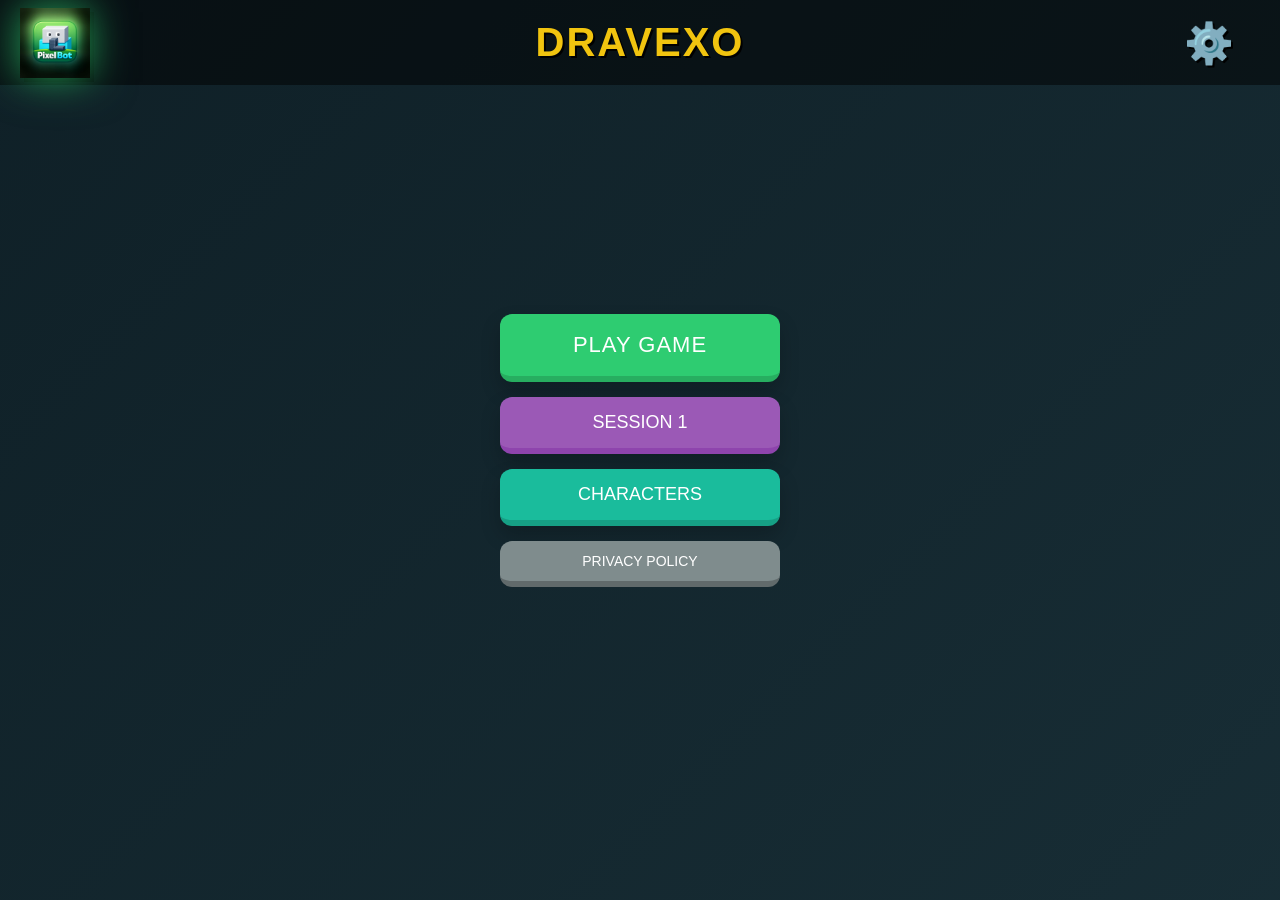
==== index.html @ dd9ff25b "Add files via upload" ====
<!DOCTYPE html>
<html>
<head>
  <title>Pixel Bot</title>
  <meta name="viewport" content="width=device-width, initial-scale=1.0, maximum-scale=1.0, user-scalable=no">
  <link rel="icon" href="assets/logo.png" type="image/png">
  <link rel="stylesheet" href="style.css">
</head>
<body>

 <!-- Loading Screen -->
 <div id="loading-screen">
   <h1 class="game-title" style="font-size: 40px;">Pixel Bot</h1>
   <div class="loading-spinner"></div>
   <p style="color: #f1c40f; font-family: sans-serif; margin-top: 10px;">LOADING...</p>
   <div id="loading-bar-container">
     <div id="loading-bar"></div>
   </div>
 </div>

 <canvas id="game" width="800" height="400"></canvas>
 
<!-- In-Game HUD (Heads Up Display) -->
<div id="game-ui" class="hidden">
   <div id="hud-level">Level: 1</div>
</div>

<!-- Home Screen Overlay -->
<div id="home-screen">

  <div id="game-banner">
    <img src="logo.png" alt="Pixel Bot" class="game-logo">
    <h1 class="banner-title">DRAVEXO</h1>
    <!-- Settings Button (Moved inside Banner) -->
    <button id="settings-icon-btn">⚙️</button>
  </div>
  <button id="start-btn">PLAY GAME</button>
  <button id="new-game-btn" class="hidden">NEW GAME</button>
  <button id="levels-btn">SESSION 1</button>
  <button id="character-btn">CHARACTERS</button>
  <button id="session2-btn" class="hidden" disabled>SESSION 2 🔒</button>
  <button id="home-privacy-btn">PRIVACY POLICY</button>

  <!-- Settings Menu -->
  <div id="settings-menu" class="hidden">
    <button id="close-settings">×</button>
    <h2>Settings</h2>
    <button id="tutorial-btn">TUTORIAL</button>
    <div class="setting-row">
      <label for="sound-toggle">Sound:</label>
      <label class="switch">
        <input type="checkbox" id="sound-toggle">
        <span class="slider round"></span>
      </label>
    </div>
    <div class="setting-row">
      <label for="touch-toggle">Touch Controls:</label>
      <label class="switch">
        <input type="checkbox" id="touch-toggle">
        <span class="slider round"></span>
      </label>
    </div>
    <div class="setting-row">
      <label for="volume-slider">SFX Volume:</label>
      <input type="range" id="volume-slider" min="0" max="1" step="0.1" value="0.5">
    </div>
    <div class="setting-row">
      <label for="music-volume-slider">Music Volume:</label>
      <input type="range" id="music-volume-slider" min="0" max="1" step="0.1" value="0.5">
    </div>
    
    <!-- Custom Sounds Section -->
    <h3 class="hanger-title" style="margin-top: 20px;">CUSTOM SOUNDS (MP3/WAV)</h3>
    <div class="setting-row">
      <label>Jump:</label>
      <input type="file" id="custom-jump" accept="audio/*">
    </div>
    <div class="setting-row">
      <label>Game Over:</label>
      <input type="file" id="custom-death" accept="audio/*">
    </div>
    <div class="setting-row">
      <label>Coin:</label>
      <input type="file" id="custom-coin" accept="audio/*">
    </div>
    <div class="setting-row">
      <label>Music:</label>
      <input type="file" id="custom-music" accept="audio/*">
    </div>

    <!-- Background Animation Selection -->
    <h3 class="hanger-title" style="margin-top: 30px;">BACKGROUND ANIMATION</h3>
    <div id="background-animation-select" class="setting-row" style="flex-direction: column; align-items: flex-start;">
      <!-- Options will be populated by JavaScript -->
    </div>

    <!-- Reset Progress Button -->
    <button id="reset-progress-btn" style="margin-top: 20px; background-color: #c0392b;">RESET PROGRESS (LOCK LEVELS)</button>
    
    <!-- Privacy Policy Button -->
    <button id="privacy-btn" style="margin-top: 10px; background-color: #7f8c8d; font-size: 14px; padding: 8px 20px;">PRIVACY POLICY</button>
  </div>

  <!-- Tutorial Screen -->
  <div id="tutorial-screen" class="hidden">
    <h2>HOW TO PLAY</h2>
    <p><strong>PC:</strong> A/D to Move, Space to Jump, Shift to Dash, E to Grapple</p>
    <p><strong>Mobile:</strong> Use on-screen buttons</p>
    <button id="close-tutorial">CLOSE</button>
  </div>

  <!-- Privacy Policy Screen -->
  <div id="privacy-screen" class="hidden">
    <h2>PRIVACY POLICY</h2>
    <div class="privacy-content" style="text-align: left; margin-bottom: 20px; color: #ddd; font-size: 14px; line-height: 1.6;">
        <p><strong>Data Collection:</strong> This game stores your progress (levels, high score, settings) locally on your device using LocalStorage.</p>
        <p><strong>Third Parties:</strong> No personal data is collected, transmitted, or shared with third parties.</p>
        <p><strong>Contact:</strong> This is a fan-made game. Enjoy!</p>
    </div>
    <button id="close-privacy-btn">CLOSE</button>
  </div>

  <!-- Character Select Screen -->
  <div id="character-select-screen" class="hidden">
    <h2>SELECT CHARACTER</h2>
    <div id="character-list"></div>
    <button id="close-character-btn">BACK</button>
  </div>

  <!-- Level Select Screen -->
  <div id="level-select-screen" class="hidden">
    <h2>SESSION 1</h2>
    <div id="levels-container"></div>
    <button id="close-levels-btn">BACK</button>
  </div>
</div>

<!-- Level Complete Screen Overlay -->
<div id="level-complete-screen" class="hidden">
  <h1>LEVEL COMPLETE!</h1>
  <div class="game-over-buttons">
    <button id="level-home-btn">HOME</button>
    <button id="next-level-btn">NEXT LEVEL</button>
  </div>
</div>

<!-- Game Over / Win Screen Overlay -->
<div id="game-over-screen" class="hidden">
  <h1 id="game-over-title">GAME OVER</h1>
  <div class="game-over-buttons">
    <button id="home-btn">HOME</button>
    <button id="restart-btn">RESTART GAME</button>
  </div>
</div>

<!-- Pause Button -->
<button id="pause-btn" class="hidden">⏸️</button>

<!-- Pause Menu Overlay -->
<div id="pause-menu" class="hidden">
  <h2>PAUSED</h2>
  <div class="pause-buttons">
    <button id="resume-btn">RESUME</button>
    <button id="pause-restart-btn">RESTART</button>
    <button id="pause-home-btn">HOME</button>
  </div>
</div>

<div id="touch-controls">
  <div class="d-pad">
    <button id="left-btn">◀</button>
    <button id="right-btn">▶</button>
  </div>
  <div class="action-pad">
    <button id="grapple-btn">⚓</button> <!-- Grapple Button -->
    <button id="dash-btn">💨</button> <!-- Dash Button -->
    <button id="jump-btn">▲</button>
  </div>
</div>

<script src="game.js"></script>
</body>
</html>
---- style.css ----
body {
  margin: 0;
  background: #202028;
  color: white;
  font-family: sans-serif;
  display: flex;
  flex-direction: column;
  align-items: center;
  justify-content: center;
  height: 100vh;
  overflow: hidden;
  touch-action: none; /* Prevent browser zooming/panning */
  position: fixed; /* Fixes mobile scroll/bounce issues */
  width: 100%;
}

h2 {
  margin-top: 0;
  font-size: 16px;
  text-align: center;
  pointer-events: none;
}

canvas {
  background: #000;
  max-width: 100%;
  max-height: 80vh; /* Leave room for controls */
  box-shadow: 0 0 20px rgba(0,0,0,0.5);
}

/* Utility Class to hide elements */
.hidden {
  display: none !important;
}

/* In-Game HUD */
#game-ui {
  position: absolute;
  top: 20px;
  left: 20px;
  pointer-events: none; /* Let clicks pass through */
  z-index: 100;
  font-family: 'Arial Black', sans-serif;
  text-shadow: 2px 2px 0 #000;
}

#hud-score, #hud-level {
  font-size: 24px;
  color: white;
  margin-bottom: 5px;
}

/* Home Screen Styling */
#home-screen {
  position: absolute;
  top: 0;
  left: 0;
  width: 100%;
  height: 100%;
  background: linear-gradient(135deg, #0f2027, #203a43, #2c5364);
  background-size: 400% 400%;
  animation: gradientBG 15s ease infinite;
  display: flex;
  flex-direction: column;
  align-items: center;
  justify-content: center; /* Center the buttons vertically */
  gap: 15px; /* Consistent spacing between buttons */
  z-index: 100; /* Sit on top of everything */
}

/* Game Banner Container */
#game-banner {
  position: absolute;
  top: 0; /* Move to top */
  width: 100%;
  display: flex;
  justify-content: center;
  align-items: center;
  background: rgba(0, 0, 0, 0.5);
  padding: 20px 0;
  border: none;
  box-shadow: none;
}

.game-title {
  position: relative;
  margin: 0;
  text-align: center;
  font-size: 70px;
  color: #ffcc00;
  text-shadow: 4px 4px 0px #ff0000;
  font-family: 'Arial Black', sans-serif;
  letter-spacing: 3px;
  text-transform: uppercase;
}

.game-logo {
  max-height: 70px; /* Adjust height to fit banner */
  width: auto;
  filter: drop-shadow(0 0 20px rgba(46, 204, 113, 0.8)) drop-shadow(4px 4px 0px rgba(0,0,0,0.5));
  position: absolute;
  left: 20px;
  margin: 0;
  top: 50%;
  transform: translateY(-50%);
 }

.banner-title {
  margin: 0;
  font-size: 40px;
  color: #f1c40f; /* Gold color */
  font-family: 'Arial Black', sans-serif;
  text-shadow: 2px 2px 0 #000;
  text-transform: uppercase;
  letter-spacing: 2px;
}

#start-btn {
  width: 280px;
  padding: 18px 0;
  font-size: 22px;
  font-family: 'Arial Black', sans-serif;
  text-transform: uppercase;
  letter-spacing: 1px;
  background: #2ecc71;
  color: white;
  border: none;
  border-radius: 12px;
  border-bottom: 6px solid #27ae60; /* 3D Effect */
  cursor: pointer;
  box-shadow: 0 10px 20px rgba(0,0,0,0.2);
  transition: transform 0.2s cubic-bezier(0.34, 1.56, 0.64, 1), box-shadow 0.2s; /* Smooth Bouncy Effect */
  animation: slideInFromBottom 0.5s ease-out 1.2s backwards;
}

#start-btn:hover {
  transform: translateY(-2px);
  box-shadow: 0 15px 25px rgba(46, 204, 113, 0.4);
}

#start-btn:active {
  transform: translateY(4px);
  border-bottom-width: 2px;
  box-shadow: none;
}

/* New Game Button */
#new-game-btn {
  width: 280px;
  padding: 15px 0;
  font-size: 18px;
  font-family: 'Arial Black', sans-serif;
  text-transform: uppercase;
  background: #e67e22; /* Orange */
  color: white;
  border: none;
  border-radius: 12px;
  border-bottom: 6px solid #d35400;
  cursor: pointer;
  box-shadow: 0 10px 20px rgba(0,0,0,0.2);
  transition: transform 0.2s cubic-bezier(0.34, 1.56, 0.64, 1), box-shadow 0.2s;
  margin: 0; /* Handled by gap */
  animation: slideInFromBottom 0.5s ease-out 1.3s backwards;
}

#new-game-btn:hover {
  transform: translateY(-2px);
}

#new-game-btn:active {
  transform: translateY(4px);
  border-bottom-width: 2px;
  box-shadow: none;
}

/* Levels Button */
#levels-btn {
  width: 280px;
  padding: 15px 0;
  font-size: 18px;
  font-family: 'Arial Black', sans-serif;
  text-transform: uppercase;
  background: #9b59b6;
  color: white;
  border: none;
  border-radius: 12px;
  border-bottom: 6px solid #8e44ad;
  cursor: pointer;
  box-shadow: 0 10px 20px rgba(0,0,0,0.2);
  transition: transform 0.2s cubic-bezier(0.34, 1.56, 0.64, 1), box-shadow 0.2s;
  margin: 0;
  animation: slideInFromBottom 0.5s ease-out 1.4s backwards;
}

#levels-btn:hover {
  transform: translateY(-2px);
}

#levels-btn:active {
  transform: translateY(4px);
  border-bottom-width: 2px;
  box-shadow: none;
}

/* Character Button */
#character-btn {
  width: 280px;
  padding: 15px 0;
  font-size: 18px;
  font-family: 'Arial Black', sans-serif;
  text-transform: uppercase;
  background: #1abc9c; /* Teal */
  color: white;
  border: none;
  border-radius: 12px;
  border-bottom: 6px solid #16a085;
  cursor: pointer;
  box-shadow: 0 10px 20px rgba(0,0,0,0.2);
  transition: transform 0.2s cubic-bezier(0.34, 1.56, 0.64, 1), box-shadow 0.2s;
  margin: 0;
  animation: slideInFromBottom 0.5s ease-out 1.5s backwards;
}

#character-btn:hover {
  transform: translateY(-2px);
}

#character-btn:active {
  transform: translateY(4px);
  border-bottom-width: 2px;
  box-shadow: none;
}

/* Disabled State for Levels Button */
#levels-btn:disabled {
  background: #7f8c8d;
  cursor: not-allowed;
  box-shadow: none;
  opacity: 0.7;
}

/* Session 2 Button */
#session2-btn {
  width: 280px;
  padding: 15px 0;
  font-size: 18px;
  font-family: 'Arial Black', sans-serif;
  text-transform: uppercase;
  background: #c0392b; /* Red */
  color: white;
  border: none;
  border-radius: 12px;
  border-bottom: 6px solid #a93226;
  cursor: pointer;
  box-shadow: 0 10px 20px rgba(0,0,0,0.2);
  transition: transform 0.2s cubic-bezier(0.34, 1.56, 0.64, 1), box-shadow 0.2s;
  margin: 0;
  animation: slideInFromBottom 0.5s ease-out 1.6s backwards;
}

#session2-btn:hover:not(:disabled) {
  transform: translateY(-2px);
}

#session2-btn:active:not(:disabled) {
  transform: translateY(4px);
  border-bottom-width: 2px;
  box-shadow: none;
}

/* Disabled State for Session 2 */
#session2-btn:disabled {
  background: #7f8c8d;
  cursor: not-allowed;
  box-shadow: none;
  opacity: 0.7;
}

/* Home Screen Privacy Button */
#home-privacy-btn {
  width: 280px;
  padding: 12px 0;
  font-size: 14px;
  font-family: 'Arial Black', sans-serif;
  text-transform: uppercase;
  background: #7f8c8d; /* Grey */
  color: white;
  border: none;
  border-radius: 12px;
  border-bottom: 6px solid #616a6b;
  cursor: pointer;
  transition: transform 0.2s cubic-bezier(0.34, 1.56, 0.64, 1);
  margin: 0;
  animation: slideInFromBottom 0.5s ease-out 1.7s backwards;
}

#home-privacy-btn:hover {
  transform: translateY(-2px);
}

#home-privacy-btn:active {
  transform: translateY(4px);
  border-bottom-width: 2px;
}

/* Tutorial Button */
#tutorial-btn {
  margin-bottom: 15px;
  padding: 10px 30px;
  font-size: 18px;
  background: #3498db;
  color: white;
  border: none;
  border-radius: 50px;
  cursor: pointer;
  box-shadow: 0 5px 15px rgba(52, 152, 219, 0.4);
  transition: transform 0.2s;
}

#tutorial-btn:hover {
  background: #2980b9;
  transform: scale(1.05);
}

/* Settings Icon Button (Top Left) */
#settings-icon-btn {
  position: absolute;
  right: 40px; /* Position inside banner on the right */
  top: 50%;
  transform: translateY(-50%); /* Center vertically */
  font-size: 40px;
  background: none;
  border: none;
  cursor: pointer;
  transition: transform 0.4s;
  z-index: 105;
  color: #f1c40f; /* Match banner theme */
  text-shadow: 2px 2px 0 #000;
}

#settings-icon-btn:hover {
  transform: translateY(-50%) rotate(90deg); /* Keep vertical center while rotating */
}

/* Settings Menu Styling */
#settings-menu {
  position: absolute;
  top: 50%;
  left: 50%;
  transform: translate(-50%, -50%);
  background: rgba(44, 62, 80, 0.95); /* Slightly transparent */
  backdrop-filter: blur(10px); /* Glass effect */
  border: 2px solid #fff;
  padding: 20px;
  border-radius: 10px;
  width: 90%;
  max-width: 400px;
  z-index: 110;
  box-shadow: 0 0 30px rgba(0,0,0,0.8);
  display: flex;
  flex-direction: column;
  align-items: center;
  animation: popIn 0.4s cubic-bezier(0.175, 0.885, 0.32, 1.275); /* Smooth Pop-in */
}

#settings-menu h2 {
  font-size: 28px;
  margin-bottom: 15px;
  color: #eee;
}

#close-settings {
  position: absolute;
  top: 10px;
  right: 15px;
  background: none;
  border: none;
  color: white;
  font-size: 30px;
  cursor: pointer;
}

.high-score-settings {
  font-size: 20px;
  color: #f1c40f;
  margin-bottom: 15px;
}

.setting-row {
  display: flex;
  justify-content: space-between;
  align-items: center;
  margin-bottom: 10px;
  color: #ddd;
  width: 100%;
}

.setting-row input[type="file"] {
  width: 180px;
  font-size: 12px;
  color: #ccc;
}

.hanger-title {
  margin-top: 20px;
  color: #f1c40f;
  font-family: 'Arial Black', sans-serif;
  text-shadow: 2px 2px 0 #000;
}

/* Toggle Switch Styling */
.switch {
  position: relative;
  display: inline-block;
  width: 60px;
  height: 34px;
}

.switch input {
  opacity: 0;
  width: 0;
  height: 0;
}

.slider {
  position: absolute;
  cursor: pointer;
  top: 0;
  left: 0;
  right: 0;
  bottom: 0;
  background-color: #ccc;
  transition: .4s;
  border-radius: 34px;
}

.slider:before {
  position: absolute;
  content: "";
  height: 26px;
  width: 26px;
  left: 4px;
  bottom: 4px;
  background-color: white;
  transition: .4s;
}

input:checked + .slider {
  background-color: #2196F3;
}

input:focus + .slider {
  box-shadow: 0 0 1px #2196F3;
}

input:checked + .slider:before {
  transform: translateX(26px);
}

/* Rounded sliders */
.slider.round {
  border-radius: 34px;
}

.slider.round:before {
  border-radius: 50%;
}

/* Volume Slider Styling */
#volume-slider {
  width: 120px;
  cursor: pointer;
}

/* Styling for background animation options */
.background-option-label {
    display: flex;
    align-items: center;
    margin-bottom: 8px;
    color: #ddd;
    cursor: pointer;
    font-size: 16px;
    width: 100%; /* Ensure it takes full width of its container */
    justify-content: flex-start; /* Align text to the left */
}

.background-option-label input[type="radio"] {
    margin-right: 10px;
}

/* Tutorial Screen */
#tutorial-screen {
  position: absolute;
  top: 50%;
  left: 50%;
  transform: translate(-50%, -50%);
  background: rgba(44, 62, 80, 0.95);
  backdrop-filter: blur(10px);
  border: 2px solid #3498db;
  padding: 30px;
  border-radius: 15px;
  width: 80%;
  max-width: 500px;
  z-index: 110;
  text-align: center;
  box-shadow: 0 0 30px rgba(0,0,0,0.8);
  animation: popIn 0.4s cubic-bezier(0.175, 0.885, 0.32, 1.275);
}

#close-tutorial {
  margin-top: 20px;
  padding: 10px 20px;
  background: #e74c3c;
  color: white;
  border: none;
  border-radius: 5px;
  cursor: pointer;
}

#close-levels-btn {
  padding: 10px 30px;
  background: #e74c3c;
  color: white;
  border: none;
  border-radius: 5px;
  cursor: pointer;
  font-size: 18px;
}

/* Character Select Screen */
#character-select-screen {
  position: absolute;
  top: 50%;
  left: 50%;
  transform: translate(-50%, -50%);
  background: rgba(44, 62, 80, 0.95);
  backdrop-filter: blur(10px);
  border: 2px solid #1abc9c;
  padding: 30px;
  border-radius: 15px;
  width: 80%;
  max-width: 500px;
  z-index: 110;
  text-align: center;
  box-shadow: 0 0 30px rgba(0,0,0,0.8);
  animation: popIn 0.4s cubic-bezier(0.175, 0.885, 0.32, 1.275);
}

#close-character-btn {
  margin-top: 20px;
  padding: 10px 20px;
  background: #e74c3c;
  color: white;
  border: none;
  border-radius: 5px;
  cursor: pointer;
}

/* Character Selection Styling (Inside Settings) */
.character-options {
  display: flex;
  gap: 20px;
  margin-top: 10px;
  flex-wrap: wrap; /* Allow characters to wrap to next line */
  justify-content: center;
}

.character-option {
  width: 60px;
  height: 60px;
  border: 4px solid #555;
  border-radius: 10px;
  cursor: pointer;
  transition: transform 0.2s, border-color 0.2s;
  display: flex;
  align-items: center;
  justify-content: center;
  font-weight: bold;
  font-size: 24px;
  text-shadow: 1px 1px 2px rgba(0,0,0,0.5);
  color: white;
}

.character-option:hover, .character-option.selected {
  transform: scale(1.1);
  border-color: #2ecc71;
}

/* Level Select Grid Styling */
#levels-container {
  display: grid;
  grid-template-columns: repeat(5, 1fr); /* 5 buttons per row */
  gap: 15px;
  padding: 10px;
  max-height: 300px;
  overflow-y: auto;
}

.level-btn {
  width: 60px;
  height: 60px;
  border-radius: 10px;
  border: none;
  background: #3498db;
  color: white;
  font-size: 20px;
  cursor: pointer;
  font-family: 'Arial Black', sans-serif;
  box-shadow: 0 4px 0 #2980b9;
  transition: transform 0.1s, box-shadow 0.1s;
}

.level-btn:active {
  transform: translateY(4px);
  box-shadow: 0 0 0 #2980b9;
}

.level-btn.locked {
  background: #333333; /* Dark grey background */
  box-shadow: 0 4px 0 #111111;
  cursor: not-allowed;
  opacity: 0.8;
  color: #666666; /* Darker lock icon */
}

/* Level Complete Screen Styling */
#level-complete-screen {
  position: absolute;
  top: 0;
  left: 0;
  width: 100%;
  height: 100%;
  background: rgba(0, 0, 0, 0.85);
  display: flex;
  flex-direction: column;
  align-items: center;
  justify-content: center;
  z-index: 120;
  backdrop-filter: blur(5px);
  animation: fadeIn 0.5s ease-out;
}

#level-complete-screen h1 {
  font-size: 50px;
  color: #2ecc71; /* Green */
  font-family: 'Arial Black', sans-serif;
  margin-bottom: 10px;
  text-shadow: 2px 2px 0 #000;
}

.level-score {
  font-size: 24px;
  color: white;
  margin-bottom: 30px;
}

#next-level-btn {
  background: #f1c40f; /* Gold */
  color: #333;
}

#level-home-btn {
  background: #3498db;
}

/* Game Over / Win Screen Styling */
#game-over-screen {
  position: absolute;
  top: 0;
  left: 0;
  width: 100%;
  height: 100%;
  background: rgba(0, 0, 0, 0.85);
  display: flex;
  flex-direction: column;
  align-items: center;
  justify-content: center;
  z-index: 120;
  backdrop-filter: blur(5px);
  animation: fadeIn 0.5s ease-out;
}

#game-over-title {
  font-size: 50px;
  color: #e74c3c;
  font-family: 'Arial Black', sans-serif;
  margin-bottom: 10px;
  text-shadow: 2px 2px 0 #000;
}

.final-score {
  font-size: 24px;
  color: white;
  margin-bottom: 30px;
}

.game-over-buttons {
  display: flex;
  gap: 20px;
}

#restart-btn, #home-btn, #next-level-btn, #level-home-btn {
  padding: 15px 30px;
  font-size: 20px;
  border: none;
  border-radius: 50px;
  cursor: pointer;
  color: white;
  transition: transform 0.2s;
}

#restart-btn {
  background: #2ecc71;
}

#home-btn {
  background: #3498db;
}

#restart-btn:hover, #home-btn:hover, #next-level-btn:hover, #level-home-btn:hover {
  transform: scale(1.05);
}

/* Pause Button */
#pause-btn {
  position: absolute;
  top: 20px;
  right: 20px;
  font-size: 30px;
  background: rgba(0,0,0,0.5);
  border: 2px solid white;
  border-radius: 50%;
  width: 50px;
  height: 50px;
  color: white;
  cursor: pointer;
  z-index: 115; /* Above game, below overlays */
  display: flex;
  align-items: center;
  justify-content: center;
  padding: 0;
}

#pause-btn:hover {
  background: rgba(255,255,255,0.2);
}

/* Pause Menu */
#pause-menu {
  position: absolute;
  top: 0;
  left: 0;
  width: 100%;
  height: 100%;
  background: rgba(0, 0, 0, 0.7);
  display: flex;
  flex-direction: column;
  align-items: center;
  justify-content: center;
  z-index: 120;
  backdrop-filter: blur(5px);
  animation: fadeIn 0.3s ease-out;
}

#pause-menu h2 {
  font-size: 50px;
  color: white;
  margin-bottom: 30px;
  font-family: 'Arial Black', sans-serif;
  text-shadow: 2px 2px 0 #000;
}

/* Mobile Controls Styling */
#touch-controls {
  position: fixed; /* Ensure it stays on screen */
  bottom: 20px;
  left: 0;
  width: 100%;
  height: 120px;
  display: flex;
  justify-content: space-between;
  padding: 0 20px;
  box-sizing: border-box;
  pointer-events: none; /* Allow touches to pass through empty space */
  user-select: none;
  z-index: 100; /* Ensure controls are above the canvas */
}

.d-pad, .action-pad {
  display: flex;
  gap: 15px;
  align-items: center;
  pointer-events: auto; /* Re-enable pointer events for buttons */
}

.d-pad {
  align-items: flex-end;
  padding-bottom: 10px;
}

.action-pad {
  align-items: flex-end;
  padding-bottom: 10px;
}

#touch-controls button {
  width: 70px; /* Bigger buttons for mobile */
  height: 70px;
  border-radius: 50%;
  border: 2px solid rgba(255, 255, 255, 0.3);
  background: rgba(255, 255, 255, 0.1); /* Slightly transparent */
  color: white;
  font-size: 24px;
  outline: none;
  cursor: pointer;
  touch-action: manipulation;
  -webkit-tap-highlight-color: transparent;
}

#touch-controls button:active {
  background: rgba(255, 255, 255, 0.4);
  transform: scale(0.95);
}

/* Mobile Responsiveness for Banner */
@media (max-width: 768px) {
  #game-banner {
    padding: 10px 0;
    border-width: 2px; /* Thinner borders on mobile */
  }

  .game-title {
    font-size: 32px; /* Smaller text to fit screen */
  }

  #settings-icon-btn {
    right: 15px;
    font-size: 24px; /* Smaller icon */
  }

  .game-logo {
    max-height: 60px; /* Smaller logo on mobile */
    left: 15px;
  }
}

/* Loading Screen Styling */
#loading-screen {
  position: fixed;
  top: 0;
  left: 0;
  width: 100%;
  height: 100%;
  background: #202028;
  z-index: 2000; /* Highest priority to cover everything */
  display: flex;
  flex-direction: column;
  align-items: center;
  justify-content: center;
  transition: opacity 0.5s ease-out;
}

.loading-spinner {
  border: 8px solid #34495e;
  border-top: 8px solid #f1c40f; /* Gold spinner */
  border-radius: 50%;
  width: 60px;
  height: 60px;
  animation: spin 1s linear infinite;
  margin: 20px 0;
}

#loading-bar-container {
  width: 200px;
  height: 10px;
  background: #333;
  border-radius: 5px;
  margin-top: 15px;
  overflow: hidden;
  border: 1px solid #555;
}

#loading-bar {
  width: 0%;
  height: 100%;
  background: #f1c40f;
  transition: width 0.1s linear;
}

@keyframes logo-pulse {
  0% { transform: translateY(-50%) scale(1); }
  50% { transform: translateY(-50%) scale(1.1); }
  100% { transform: translateY(-50%) scale(1); }
}

@keyframes gradientBG {
  0% { background-position: 0% 50%; }
  50% { background-position: 100% 50%; }
  100% { background-position: 0% 50%; }
}

@keyframes slideInFromBottom {
  0% {
    opacity: 0;
    transform: translateY(30px);
  }
  100% {
    opacity: 1;
    transform: translateY(0);
  }
}

@keyframes spin {
  0% { transform: rotate(0deg); }
  100% { transform: rotate(360deg); }
}

@keyframes popIn {
  0% { opacity: 0; transform: translate(-50%, -50%) scale(0.8); }
  100% { opacity: 1; transform: translate(-50%, -50%) scale(1); }
}

@keyframes fadeIn {
  0% { opacity: 0; }
  100% { opacity: 1; }
}

/* Privacy Screen Styling */
#privacy-screen {
  position: absolute;
  top: 50%;
  left: 50%;
  transform: translate(-50%, -50%);
  background: rgba(44, 62, 80, 0.95);
  backdrop-filter: blur(10px);
  border: 2px solid #95a5a6;
  padding: 30px;
  border-radius: 15px;
  width: 80%;
  max-width: 500px;
  z-index: 115;
  text-align: center;
  box-shadow: 0 0 30px rgba(0,0,0,0.8);
  animation: popIn 0.4s cubic-bezier(0.175, 0.885, 0.32, 1.275);
}

#close-privacy-btn {
  margin-top: 10px;
  padding: 10px 20px;
  background: #e74c3c;
  color: white;
  border: none;
  border-radius: 5px;
  cursor: pointer;
}
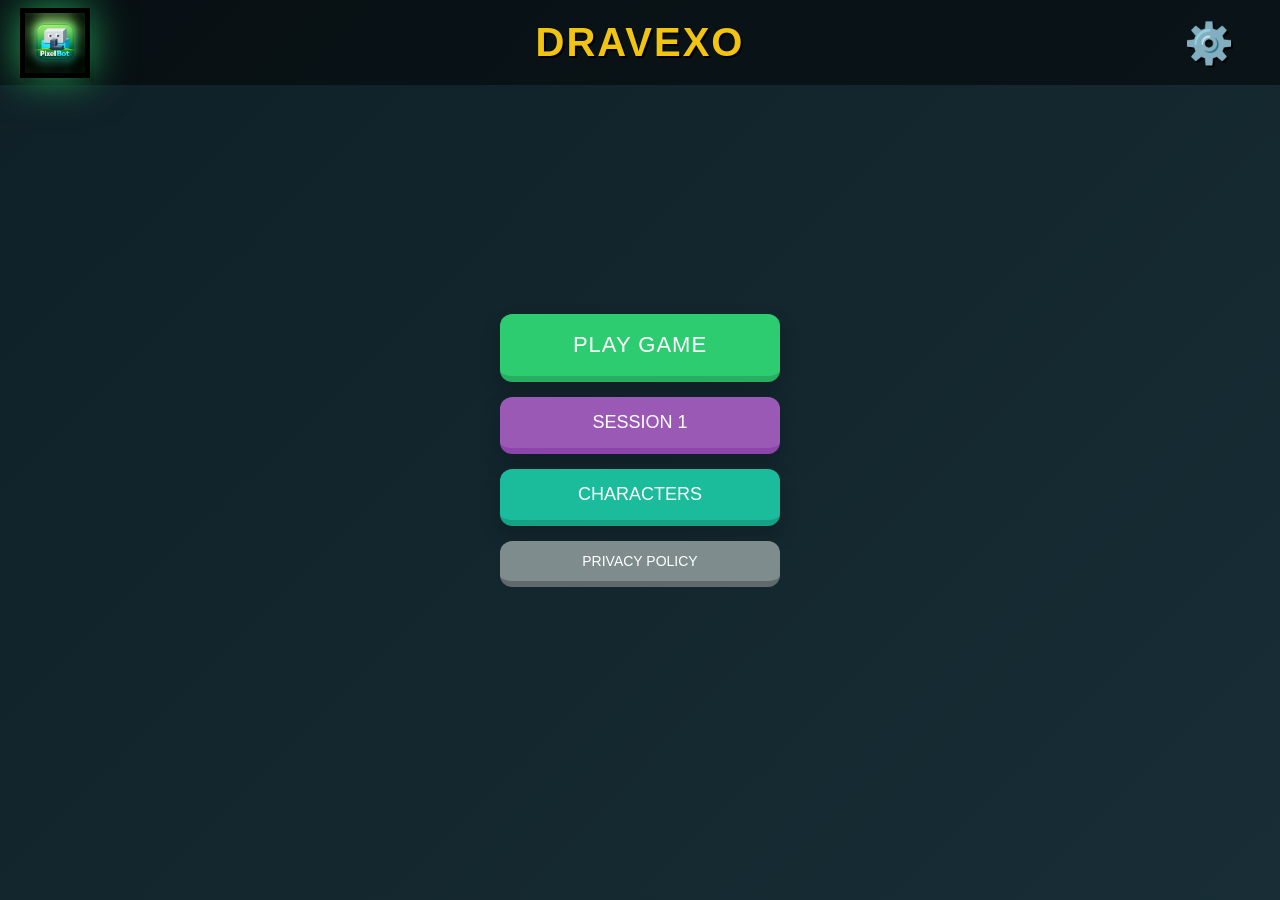
==== commit c37d4a93: "Add files via upload" ====
--- a/index.html
+++ b/index.html
@@ -3,8 +3,9 @@
 <head>
   <title>Pixel Bot</title>
   <meta name="viewport" content="width=device-width, initial-scale=1.0, maximum-scale=1.0, user-scalable=no">
-  <link rel="icon" href="assets/logo.png" type="image/png">
+  <link rel="icon" href="logo.png" type="image/png">
   <link rel="stylesheet" href="style.css">
+  <link rel="manifest" href="manifest.json">
 </head>
 <body>
 
@@ -61,6 +62,13 @@
       </label>
     </div>
     <div class="setting-row">
+      <label for="graphics-toggle">Graphics (Retro):</label>
+      <label class="switch">
+        <input type="checkbox" id="graphics-toggle">
+        <span class="slider round"></span>
+      </label>
+    </div>
+    <div class="setting-row">
       <label for="volume-slider">SFX Volume:</label>
       <input type="range" id="volume-slider" min="0" max="1" step="0.1" value="0.5">
     </div>
@@ -93,6 +101,9 @@
     <div id="background-animation-select" class="setting-row" style="flex-direction: column; align-items: flex-start;">
       <!-- Options will be populated by JavaScript -->
     </div>
+
+    <!-- Edit Controls Button -->
+    <button id="edit-controls-btn" style="margin-top: 15px; background-color: #8e44ad;">EDIT TOUCH CONTROLS</button>
 
     <!-- Reset Progress Button -->
     <button id="reset-progress-btn" style="margin-top: 20px; background-color: #c0392b;">RESET PROGRESS (LOCK LEVELS)</button>
@@ -166,6 +177,18 @@
   </div>
 </div>
 
+<!-- Edit Controls UI (Visible only during editing) -->
+<div id="edit-ui" class="hidden">
+  <div class="edit-controls-bar">
+    <button id="save-controls-btn">SAVE & EXIT</button>
+    <button id="reset-controls-btn">RESET DEFAULTS</button>
+  </div>
+  <div class="edit-controls-slider">
+    <label for="control-size-slider">Selected Button Size:</label>
+    <input type="range" id="control-size-slider" min="0.5" max="2.0" step="0.1" value="1">
+  </div>
+</div>
+
 <div id="touch-controls">
   <div class="d-pad">
     <button id="left-btn">◀</button>
@@ -179,5 +202,15 @@
 </div>
 
 <script src="game.js"></script>
+<script>
+  // Register Service Worker for Offline Support
+  if ('serviceWorker' in navigator) {
+    window.addEventListener('load', () => {
+      navigator.serviceWorker.register('service-worker.js')
+        .then(reg => console.log('Service Worker Registered!', reg))
+        .catch(err => console.log('Service Worker Failed!', err));
+    });
+  }
+</script>
 </body>
 </html>
--- a/style.css
+++ b/style.css
@@ -23,9 +23,12 @@
 
 canvas {
   background: #000;
-  max-width: 100%;
-  max-height: 80vh; /* Leave room for controls */
-  box-shadow: 0 0 20px rgba(0,0,0,0.5);
+  width: 100%;
+  height: 100%;
+  position: absolute;
+  top: 0;
+  left: 0;
+  image-rendering: pixelated; /* Sharpens graphics for a retro look */
 }
 
 /* Utility Class to hide elements */
@@ -303,6 +306,55 @@
   border-bottom-width: 2px;
 }
 
+/* Edit Controls UI Overlay */
+#edit-ui {
+  position: fixed;
+  top: 20px;
+  left: 0;
+  width: 100%;
+  display: flex;
+  flex-direction: column;
+  align-items: center;
+  gap: 15px;
+  z-index: 200; /* Above everything */
+  pointer-events: none; /* Allow touches to pass through empty space */
+}
+
+#edit-ui > * {
+  pointer-events: auto; /* Re-enable clicks for buttons/slider */
+}
+
+.edit-controls-bar {
+  display: flex;
+  gap: 15px;
+}
+
+#save-controls-btn, #reset-controls-btn {
+  padding: 10px 20px;
+  font-size: 16px;
+  border-radius: 25px;
+  border: 2px solid white;
+  cursor: pointer;
+  font-family: 'Arial Black', sans-serif;
+  box-shadow: 0 4px 10px rgba(0,0,0,0.5);
+  color: white;
+}
+
+#save-controls-btn { background: #2ecc71; }
+#reset-controls-btn { background: #e74c3c; }
+
+.edit-controls-slider {
+  background: rgba(0, 0, 0, 0.8);
+  padding: 10px 20px;
+  border-radius: 20px;
+  display: flex;
+  align-items: center;
+  gap: 10px;
+  color: white;
+  font-family: sans-serif;
+  border: 1px solid #555;
+}
+
 /* Tutorial Button */
 #tutorial-btn {
   margin-bottom: 15px;
@@ -315,6 +367,16 @@
   cursor: pointer;
   box-shadow: 0 5px 15px rgba(52, 152, 219, 0.4);
   transition: transform 0.2s;
+}
+
+#edit-controls-btn {
+  width: 100%;
+  padding: 10px;
+  font-size: 16px;
+  color: white;
+  border: none;
+  border-radius: 5px;
+  cursor: pointer;
 }
 
 #tutorial-btn:hover {
@@ -360,6 +422,9 @@
   display: flex;
   flex-direction: column;
   align-items: center;
+  max-height: 85vh; /* Limit height for mobile */
+  overflow-y: auto; /* Enable scrolling */
+  -webkit-overflow-scrolling: touch; /* Smooth scroll on iOS */
   animation: popIn 0.4s cubic-bezier(0.175, 0.885, 0.32, 1.275); /* Smooth Pop-in */
 }
 
@@ -807,8 +872,8 @@
   width: 70px; /* Bigger buttons for mobile */
   height: 70px;
   border-radius: 50%;
-  border: 2px solid rgba(255, 255, 255, 0.3);
-  background: rgba(255, 255, 255, 0.1); /* Slightly transparent */
+  border: 2px solid rgba(255, 255, 255, 0.5);
+  background: rgba(255, 255, 255, 0.2); /* More visible overlay */
   color: white;
   font-size: 24px;
   outline: none;
@@ -851,7 +916,7 @@
   left: 0;
   width: 100%;
   height: 100%;
-  background: #202028;
+  background: radial-gradient(circle, #2c3e50 0%, #000000 100%); /* Cinematic Dark BG */
   z-index: 2000; /* Highest priority to cover everything */
   display: flex;
   flex-direction: column;
@@ -868,6 +933,7 @@
   height: 60px;
   animation: spin 1s linear infinite;
   margin: 20px 0;
+  box-shadow: 0 0 20px rgba(241, 196, 15, 0.5); /* Glow effect */
 }
 
 #loading-bar-container {
@@ -877,14 +943,16 @@
   border-radius: 5px;
   margin-top: 15px;
   overflow: hidden;
-  border: 1px solid #555;
+  border: 2px solid #fff;
+  box-shadow: 0 0 15px rgba(255, 255, 255, 0.2);
 }
 
 #loading-bar {
   width: 0%;
   height: 100%;
-  background: #f1c40f;
+  background: linear-gradient(90deg, #f1c40f, #f39c12); /* Gold Gradient */
   transition: width 0.1s linear;
+  box-shadow: 0 0 10px #f1c40f;
 }
 
 @keyframes logo-pulse {
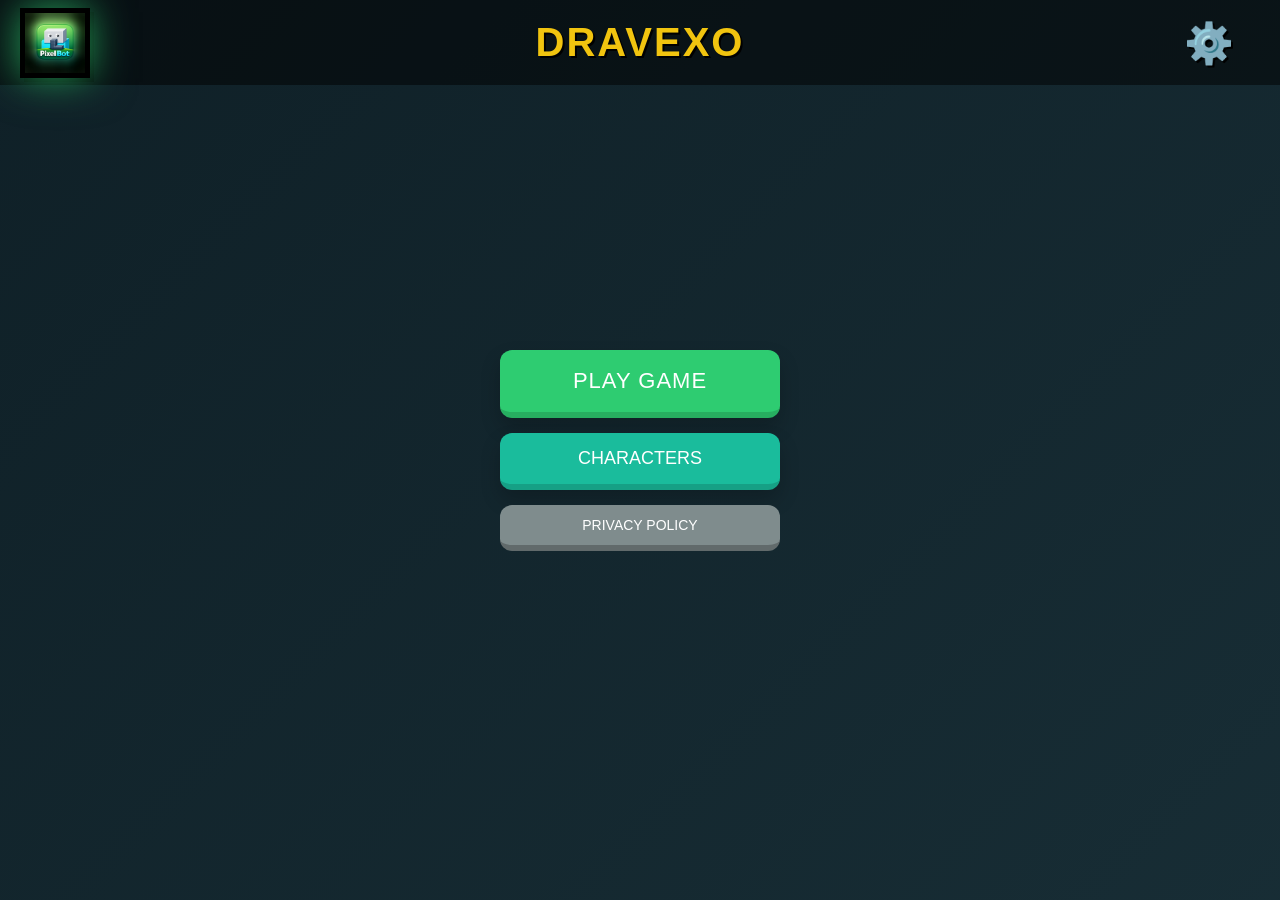
==== commit fddfe038: "Add files via upload" ====
--- a/index.html
+++ b/index.html
@@ -37,7 +37,6 @@
   </div>
   <button id="start-btn">PLAY GAME</button>
   <button id="new-game-btn" class="hidden">NEW GAME</button>
-  <button id="levels-btn">SESSION 1</button>
   <button id="character-btn">CHARACTERS</button>
   <button id="session2-btn" class="hidden" disabled>SESSION 2 🔒</button>
   <button id="home-privacy-btn">PRIVACY POLICY</button>
@@ -130,20 +129,20 @@
     </div>
     <button id="close-privacy-btn">CLOSE</button>
   </div>
-
-  <!-- Character Select Screen -->
-  <div id="character-select-screen" class="hidden">
-    <h2>SELECT CHARACTER</h2>
-    <div id="character-list"></div>
-    <button id="close-character-btn">BACK</button>
-  </div>
-
-  <!-- Level Select Screen -->
-  <div id="level-select-screen" class="hidden">
-    <h2>SESSION 1</h2>
-    <div id="levels-container"></div>
-    <button id="close-levels-btn">BACK</button>
-  </div>
+</div>
+
+<!-- Character Select Screen -->
+<div id="character-select-screen" class="hidden">
+  <h2>SELECT CHARACTER</h2>
+  <div id="character-list"></div>
+  <button id="close-character-btn">BACK</button>
+</div>
+
+<!-- Level Select Screen -->
+<div id="level-select-screen" class="hidden">
+  <h2>SESSION 1</h2>
+  <div id="levels-container"></div>
+  <button id="close-levels-btn">BACK</button>
 </div>
 
 <!-- Level Complete Screen Overlay -->
--- a/style.css
+++ b/style.css
@@ -595,30 +595,37 @@
 /* Character Select Screen */
 #character-select-screen {
   position: absolute;
-  top: 50%;
-  left: 50%;
-  transform: translate(-50%, -50%);
-  background: rgba(44, 62, 80, 0.95);
-  backdrop-filter: blur(10px);
-  border: 2px solid #1abc9c;
-  padding: 30px;
-  border-radius: 15px;
-  width: 80%;
-  max-width: 500px;
+  top: 0;
+  left: 0;
+  width: 100%;
+  height: 100%;
+  background: linear-gradient(135deg, #0f2027, #203a43, #2c5364);
+  background-size: 400% 400%;
+  animation: gradientBG 15s ease infinite;
+  display: flex;
+  flex-direction: column;
+  align-items: center;
+  justify-content: center;
+  gap: 25px;
   z-index: 110;
   text-align: center;
-  box-shadow: 0 0 30px rgba(0,0,0,0.8);
-  animation: popIn 0.4s cubic-bezier(0.175, 0.885, 0.32, 1.275);
+}
+
+#character-select-screen h2 {
+  font-size: 40px;
+  color: #f1c40f;
+  font-family: 'Arial Black', sans-serif;
+  text-shadow: 2px 2px 0 #000;
 }
 
 #close-character-btn {
-  margin-top: 20px;
-  padding: 10px 20px;
+  padding: 10px 30px;
   background: #e74c3c;
   color: white;
   border: none;
   border-radius: 5px;
   cursor: pointer;
+  font-size: 18px;
 }
 
 /* Character Selection Styling (Inside Settings) */
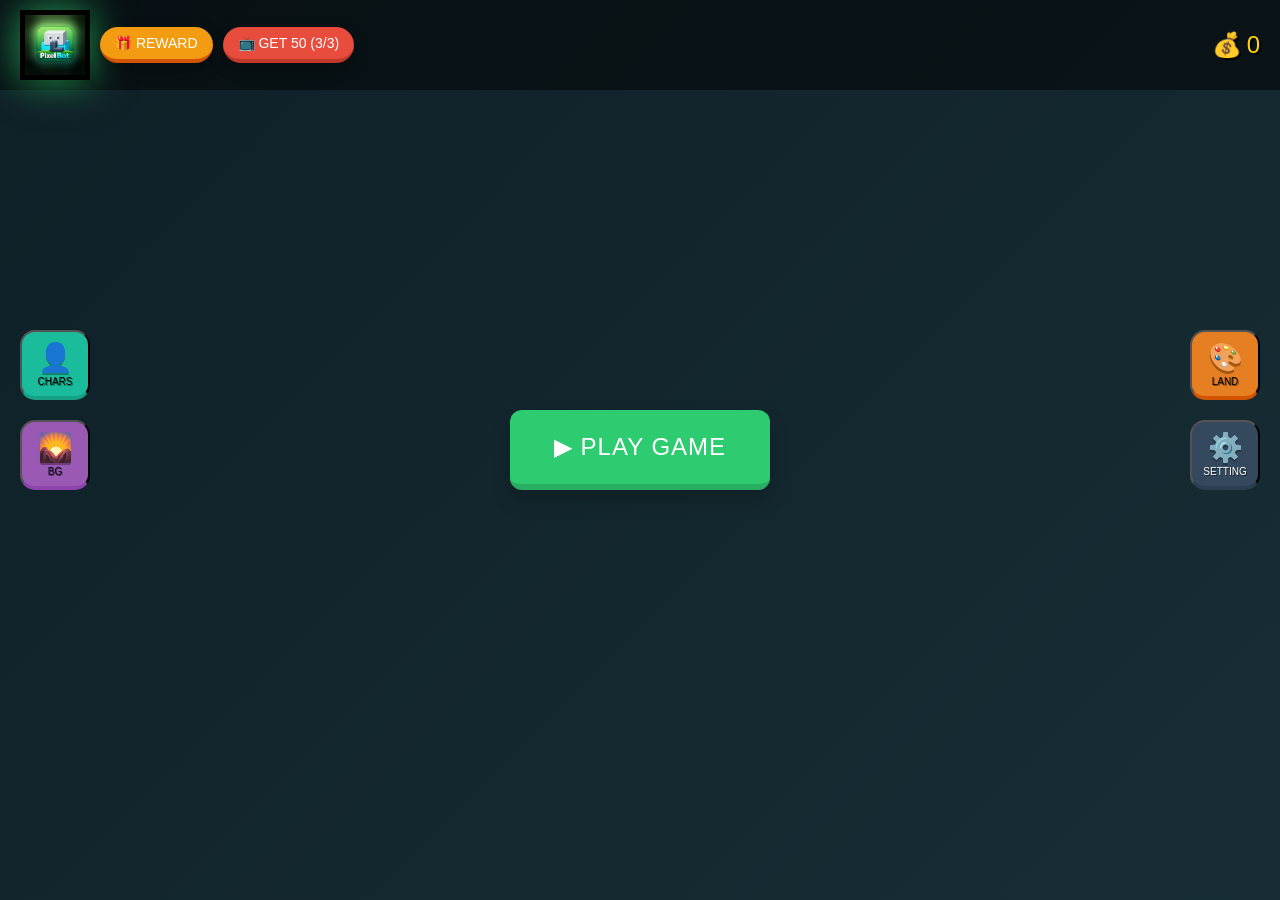
==== commit ca57acab: "Add files via upload" ====
--- a/index.html
+++ b/index.html
@@ -31,15 +31,42 @@
 
   <div id="game-banner">
     <img src="logo.png" alt="Pixel Bot" class="game-logo">
-    <h1 class="banner-title">DRAVEXO</h1>
-    <!-- Settings Button (Moved inside Banner) -->
-    <button id="settings-icon-btn">⚙️</button>
-  </div>
-  <button id="start-btn">PLAY GAME</button>
+      
+    <div id="currency-display">💰 
+      <span id="total-coins-display">0</span>
+    </div>
+    <button id="daily-reward-btn">🎁 <span class="reward-text">REWARD</span></button>
+    <button id="watch-ad-btn">📺 <span class="ad-text">GET 50</span></button>
+  </div>
+
+  <!-- Side Buttons Container -->
+  <div id="menu-buttons-container">
+    <div class="menu-column left">
+      <button id="character-btn" class="menu-icon-btn">
+        <span class="btn-icon">👤</span>
+        <span class="btn-label">CHARS</span>
+      </button>
+      <button id="bg-anim-btn" class="menu-icon-btn">
+        <span class="btn-icon">🌄</span>
+        <span class="btn-label">BG</span>
+      </button>
+    </div>
+
+    <button id="start-btn">▶ PLAY GAME</button>
+    
+    <div class="menu-column right">
+      <button id="land-btn" class="menu-icon-btn">
+        <span class="btn-icon">🎨</span>
+        <span class="btn-label">LAND</span>
+      </button>
+      <button id="settings-icon-btn" class="menu-icon-btn">
+        <span class="btn-icon">⚙️</span>
+        <span class="btn-label">SETTING</span>
+      </button>
+    </div>
+  </div>
+
   <button id="new-game-btn" class="hidden">NEW GAME</button>
-  <button id="character-btn">CHARACTERS</button>
-  <button id="session2-btn" class="hidden" disabled>SESSION 2 🔒</button>
-  <button id="home-privacy-btn">PRIVACY POLICY</button>
 
   <!-- Settings Menu -->
   <div id="settings-menu" class="hidden">
@@ -93,12 +120,6 @@
     <div class="setting-row">
       <label>Music:</label>
       <input type="file" id="custom-music" accept="audio/*">
-    </div>
-
-    <!-- Background Animation Selection -->
-    <h3 class="hanger-title" style="margin-top: 30px;">BACKGROUND ANIMATION</h3>
-    <div id="background-animation-select" class="setting-row" style="flex-direction: column; align-items: flex-start;">
-      <!-- Options will be populated by JavaScript -->
     </div>
 
     <!-- Edit Controls Button -->
@@ -131,11 +152,70 @@
   </div>
 </div>
 
+<!-- Internet Check Popup -->
+<div id="internet-popup" class="hidden">
+  <h2>NO INTERNET</h2>
+  <p>Please check your internet connection.</p>
+  <button id="close-internet-btn">OK</button>
+</div>
+
+<!-- Message Popup (Success/Error) -->
+<div id="message-popup" class="hidden">
+  <h2 id="message-title">MESSAGE</h2>
+  <p id="message-text">Text goes here</p>
+  <button id="message-ok-btn">OK</button>
+</div>
+
+<!-- Confirmation Popup (Buy?) -->
+<div id="confirm-popup" class="hidden">
+  <h2 id="confirm-title">CONFIRM</h2>
+  <p id="confirm-text">Are you sure?</p>
+  <div class="confirm-buttons">
+    <button id="confirm-yes-btn">YES</button>
+    <button id="confirm-no-btn">NO</button>
+  </div>
+</div>
+
+<!-- Daily Reward Popup -->
+<div id="daily-reward-popup" class="hidden">
+  <button id="daily-reward-close-x">×</button>
+  <h2>DAILY REWARD</h2>
+  <div id="daily-reward-grid"></div>
+  <p id="daily-reward-message">Come back tomorrow!</p>
+  <button id="claim-reward-btn">CLAIM</button>
+  <button id="close-reward-btn">CLOSE</button>
+</div>
+
 <!-- Character Select Screen -->
 <div id="character-select-screen" class="hidden">
   <h2>SELECT CHARACTER</h2>
   <div id="character-list"></div>
   <button id="close-character-btn">BACK</button>
+</div>
+
+<!-- Background Select Screen -->
+<div id="background-select-screen" class="hidden">
+  <h2>SELECT BACKGROUND</h2>
+  <div id="background-animation-select"></div>
+  <button id="close-bg-btn">BACK</button>
+</div>
+
+<!-- Land Select Screen -->
+<div id="land-select-screen" class="hidden">
+  <h2>SELECT LAND COLOR</h2>
+  <div id="land-select-container"></div>
+  <button id="close-land-btn">BACK</button>
+</div>
+
+<!-- Session Select Screen -->
+<div id="session-select-screen" class="hidden">
+  <h2>SELECT SESSION</h2>
+  <button id="session1-btn">SESSION 1</button>
+  <button id="session2-btn" disabled>SESSION 2 🔒</button>
+  <button id="session3-btn" disabled>SESSION 3 🔒</button>
+  <button id="session4-btn" disabled>SESSION 4 🔒</button>
+  <button id="session5-btn" disabled>SESSION 5 🔒</button>
+  <button id="close-sessions-btn">BACK</button>
 </div>
 
 <!-- Level Select Screen -->
@@ -158,6 +238,8 @@
 <div id="game-over-screen" class="hidden">
   <h1 id="game-over-title">GAME OVER</h1>
   <div class="game-over-buttons">
+    <button id="revive-btn">📺 REVIVE</button>
+    <button id="skip-level-btn" class="hidden">⏭ SKIP LEVEL</button>
     <button id="home-btn">HOME</button>
     <button id="restart-btn">RESTART GAME</button>
   </div>
@@ -200,6 +282,7 @@
   </div>
 </div>
 
+<script src="sounds.js"></script>
 <script src="game.js"></script>
 <script>
   // Register Service Worker for Offline Support
--- a/style.css
+++ b/style.css
@@ -9,7 +9,7 @@
   justify-content: center;
   height: 100vh;
   overflow: hidden;
-  touch-action: none; /* Prevent browser zooming/panning */
+  touch-action: none; /* Prevent browser zooming/panning globally */
   position: fixed; /* Fixes mobile scroll/bounce issues */
   width: 100%;
 }
@@ -28,9 +28,7 @@
   position: absolute;
   top: 0;
   left: 0;
-  image-rendering: pixelated; /* Sharpens graphics for a retro look */
-}
-
+}
 /* Utility Class to hide elements */
 .hidden {
   display: none !important;
@@ -66,9 +64,7 @@
   display: flex;
   flex-direction: column;
   align-items: center;
-  justify-content: center; /* Center the buttons vertically */
-  gap: 15px; /* Consistent spacing between buttons */
-  z-index: 100; /* Sit on top of everything */
+  justify-content: space-between;
 }
 
 /* Game Banner Container */
@@ -77,12 +73,14 @@
   top: 0; /* Move to top */
   width: 100%;
   display: flex;
-  justify-content: center;
+  justify-content: flex-start;
   align-items: center;
   background: rgba(0, 0, 0, 0.5);
-  padding: 20px 0;
+  padding: 10px 20px;
   border: none;
   box-shadow: none;
+  gap: 10px;
+  box-sizing: border-box;
 }
 
 .game-title {
@@ -101,11 +99,9 @@
   max-height: 70px; /* Adjust height to fit banner */
   width: auto;
   filter: drop-shadow(0 0 20px rgba(46, 204, 113, 0.8)) drop-shadow(4px 4px 0px rgba(0,0,0,0.5));
-  position: absolute;
-  left: 20px;
+  position: relative;
   margin: 0;
-  top: 50%;
-  transform: translateY(-50%);
+  order: 1;
  }
 
 .banner-title {
@@ -118,10 +114,73 @@
   letter-spacing: 2px;
 }
 
+/* Coins Display inside Banner */
+#currency-display {
+  position: relative;
+  transform: none;
+  font-size: 24px;
+  color: gold;
+  font-family: 'Arial Black', sans-serif;
+  text-shadow: 2px 2px 0 #000;
+  z-index: 105;
+  display: flex;
+  align-items: center;
+  gap: 5px;
+  margin-left: auto;
+  order: 4;
+}
+
+/* Coin Pop Animation */
+@keyframes popCoin {
+  0% { transform: translateY(-50%) scale(1); }
+  50% { transform: translateY(-50%) scale(1.5); color: #fff; text-shadow: 0 0 15px gold; }
+  100% { transform: translateY(-50%) scale(1); }
+}
+
+.currency-pop {
+  animation: popCoin 0.3s ease-out;
+}
+
+/* Menu Buttons Container (Left/Right Columns) */
+#menu-buttons-container {
+  display: flex;
+  justify-content: space-between;
+  width: 100%;
+  padding: 0 20px;
+  box-sizing: border-box;
+  flex-grow: 1;
+  align-items: center;
+  max-height: 400px;
+  margin: auto 0;
+}
+
+.menu-column {
+  display: flex;
+  flex-direction: column;
+  gap: 20px;
+  transform: translateY(-40px); /* Move side buttons up */
+}
+
+.btn-icon {
+  font-size: 28px;
+  margin-bottom: 2px;
+  filter: drop-shadow(0 2px 0 rgba(0,0,0,0.3));
+}
+
+.btn-label {
+  font-family: 'Arial Black', sans-serif;
+  font-size: 10px;
+  text-transform: uppercase;
+  text-shadow: 1px 1px 0 rgba(0,0,0,0.5);
+}
+
+/* Play Button (Bottom) */
 #start-btn {
-  width: 280px;
-  padding: 18px 0;
-  font-size: 22px;
+  width: auto;
+  flex: 1; /* Fill space between columns */
+  max-width: 260px;
+  height: 80px;
+  font-size: 24px;
   font-family: 'Arial Black', sans-serif;
   text-transform: uppercase;
   letter-spacing: 1px;
@@ -134,6 +193,11 @@
   box-shadow: 0 10px 20px rgba(0,0,0,0.2);
   transition: transform 0.2s cubic-bezier(0.34, 1.56, 0.64, 1), box-shadow 0.2s; /* Smooth Bouncy Effect */
   animation: slideInFromBottom 0.5s ease-out 1.2s backwards;
+  margin: 0 15px; /* Side spacing */
+  display: flex;
+  align-items: center;
+  justify-content: center;
+  padding: 0;
 }
 
 #start-btn:hover {
@@ -176,70 +240,129 @@
   box-shadow: none;
 }
 
-/* Levels Button */
-#levels-btn {
-  width: 280px;
-  padding: 15px 0;
-  font-size: 18px;
+/* Daily Reward Button */
+#daily-reward-btn {
+  position: relative;
+  transform: none;
+  width: auto;
+  padding: 8px 15px;
+  font-size: 14px;
   font-family: 'Arial Black', sans-serif;
   text-transform: uppercase;
-  background: #9b59b6;
-  color: white;
-  border: none;
-  border-radius: 12px;
-  border-bottom: 6px solid #8e44ad;
-  cursor: pointer;
-  box-shadow: 0 10px 20px rgba(0,0,0,0.2);
-  transition: transform 0.2s cubic-bezier(0.34, 1.56, 0.64, 1), box-shadow 0.2s;
+  background: #f39c12; /* Orange/Gold */
+  color: white;
+  border: none;
+  border-radius: 20px;
+  border-bottom: 4px solid #d35400;
+  cursor: pointer;
+  box-shadow: 0 5px 15px rgba(0,0,0,0.3);
+  transition: transform 0.2s;
   margin: 0;
-  animation: slideInFromBottom 0.5s ease-out 1.4s backwards;
-}
-
-#levels-btn:hover {
+  z-index: 105;
+  order: 2;
+}
+
+#daily-reward-btn:hover {
   transform: translateY(-2px);
 }
 
-#levels-btn:active {
+#daily-reward-btn:active {
   transform: translateY(4px);
   border-bottom-width: 2px;
   box-shadow: none;
 }
 
+/* Levels Button (Hidden/Unused in new layout or needs update if used) */
+#levels-btn { width: 280px; padding: 15px 0; display: none; }
+
+/* Side Buttons Styling (Characters, BG, Land, Settings) */
+#character-btn, #bg-anim-btn, #land-btn, #settings-icon-btn {
+  width: 70px;
+  height: 70px;
+  display: flex;
+  flex-direction: column;
+  align-items: center;
+  justify-content: center;
+  border-radius: 15px;
+  margin: 0;
+  animation: popIn 0.5s cubic-bezier(0.175, 0.885, 0.32, 1.275) backwards;
+}
+
 /* Character Button */
 #character-btn {
-  width: 280px;
-  padding: 15px 0;
-  font-size: 18px;
+  background: #1abc9c; /* Teal */
+  border-bottom: 4px solid #16a085;
+  animation-delay: 0.1s;
+}
+
+/* Background Animation Button */
+#bg-anim-btn {
+  background: #9b59b6; /* Purple */
+  border-bottom: 4px solid #8e44ad;
+  animation-delay: 0.2s;
+}
+
+/* Land Color Button */
+#land-btn {
+  background: #e67e22; /* Carrot Orange */
+  border-bottom: 4px solid #d35400;
+  animation-delay: 0.3s;
+}
+
+/* Settings Button (Restyled) */
+#settings-icon-btn {
+  background: #34495e;
+  border-bottom: 4px solid #2c3e50;
+  color: white;
+  text-shadow: none;
+  transform: none;
+  animation-delay: 0.4s;
+  order: 0; /* Reset order */
+}
+
+#settings-icon-btn:hover {
+  transform: scale(1.05);
+}
+
+/* Watch Ad Button */
+#watch-ad-btn {
+  position: relative;
+  transform: none;
+  width: auto;
+  padding: 8px 15px;
+  font-size: 14px;
   font-family: 'Arial Black', sans-serif;
   text-transform: uppercase;
-  background: #1abc9c; /* Teal */
-  color: white;
-  border: none;
-  border-radius: 12px;
-  border-bottom: 6px solid #16a085;
-  cursor: pointer;
-  box-shadow: 0 10px 20px rgba(0,0,0,0.2);
-  transition: transform 0.2s cubic-bezier(0.34, 1.56, 0.64, 1), box-shadow 0.2s;
+  background: #e74c3c; /* Red */
+  color: white;
+  border: none;
+  border-radius: 20px;
+  border-bottom: 4px solid #c0392b;
+  cursor: pointer;
+  box-shadow: 0 5px 15px rgba(0,0,0,0.3);
+  transition: transform 0.2s;
   margin: 0;
-  animation: slideInFromBottom 0.5s ease-out 1.5s backwards;
-}
-
-#character-btn:hover {
+  z-index: 105;
+  order: 3; /* Place next to Reward button */
+}
+
+#watch-ad-btn:hover {
   transform: translateY(-2px);
 }
 
-#character-btn:active {
+#watch-ad-btn:active {
   transform: translateY(4px);
   border-bottom-width: 2px;
   box-shadow: none;
 }
 
-/* Disabled State for Levels Button */
-#levels-btn:disabled {
+/* Disabled State for Ad Button */
+#watch-ad-btn:disabled {
   background: #7f8c8d;
+  border-bottom: 4px solid #95a5a6;
   cursor: not-allowed;
+  transform: none;
   box-shadow: none;
-  opacity: 0.7;
 }
 
 /* Session 2 Button */
@@ -271,39 +394,79 @@
   box-shadow: none;
 }
 
+/* Session 3 Button (Green) */
+#session3-btn {
+  width: 280px;
+  padding: 15px 0;
+  font-size: 18px;
+  font-family: 'Arial Black', sans-serif;
+  text-transform: uppercase;
+  background: #27ae60;
+  color: white;
+  border: none;
+  border-radius: 12px;
+  border-bottom: 6px solid #1e8449;
+  cursor: pointer;
+  box-shadow: 0 10px 20px rgba(0,0,0,0.2);
+  transition: transform 0.2s;
+  margin: 0;
+  animation: slideInFromBottom 0.5s ease-out 1.65s backwards;
+}
+
+/* Session 4 Button (Purple) */
+#session4-btn {
+  width: 280px;
+  padding: 15px 0;
+  font-size: 18px;
+  font-family: 'Arial Black', sans-serif;
+  text-transform: uppercase;
+  background: #8e44ad;
+  color: white;
+  border: none;
+  border-radius: 12px;
+  border-bottom: 6px solid #71368a;
+  cursor: pointer;
+  box-shadow: 0 10px 20px rgba(0,0,0,0.2);
+  transition: transform 0.2s;
+  margin: 0;
+  animation: slideInFromBottom 0.5s ease-out 1.7s backwards;
+}
+
+/* Session 5 Button (Black/Dark) */
+#session5-btn {
+  width: 280px;
+  padding: 15px 0;
+  font-size: 18px;
+  font-family: 'Arial Black', sans-serif;
+  text-transform: uppercase;
+  background: #2c3e50;
+  color: white;
+  border: none;
+  border-radius: 12px;
+  border-bottom: 6px solid #1a252f;
+  cursor: pointer;
+  box-shadow: 0 10px 20px rgba(0,0,0,0.2);
+  transition: transform 0.2s;
+  margin: 0;
+  animation: slideInFromBottom 0.5s ease-out 1.75s backwards;
+}
+
+#session3-btn:hover:not(:disabled), #session4-btn:hover:not(:disabled), #session5-btn:hover:not(:disabled) {
+  transform: translateY(-2px);
+}
+
+#session3-btn:active:not(:disabled), #session4-btn:active:not(:disabled), #session5-btn:active:not(:disabled) {
+  transform: translateY(4px);
+  border-bottom-width: 2px;
+  box-shadow: none;
+}
+
 /* Disabled State for Session 2 */
-#session2-btn:disabled {
+#session2-btn:disabled, #session3-btn:disabled, #session4-btn:disabled, #session5-btn:disabled {
   background: #7f8c8d;
   cursor: not-allowed;
   box-shadow: none;
   opacity: 0.7;
-}
-
-/* Home Screen Privacy Button */
-#home-privacy-btn {
-  width: 280px;
-  padding: 12px 0;
-  font-size: 14px;
-  font-family: 'Arial Black', sans-serif;
-  text-transform: uppercase;
-  background: #7f8c8d; /* Grey */
-  color: white;
-  border: none;
-  border-radius: 12px;
-  border-bottom: 6px solid #616a6b;
-  cursor: pointer;
-  transition: transform 0.2s cubic-bezier(0.34, 1.56, 0.64, 1);
-  margin: 0;
-  animation: slideInFromBottom 0.5s ease-out 1.7s backwards;
-}
-
-#home-privacy-btn:hover {
-  transform: translateY(-2px);
-}
-
-#home-privacy-btn:active {
-  transform: translateY(4px);
-  border-bottom-width: 2px;
 }
 
 /* Edit Controls UI Overlay */
@@ -382,26 +545,6 @@
 #tutorial-btn:hover {
   background: #2980b9;
   transform: scale(1.05);
-}
-
-/* Settings Icon Button (Top Left) */
-#settings-icon-btn {
-  position: absolute;
-  right: 40px; /* Position inside banner on the right */
-  top: 50%;
-  transform: translateY(-50%); /* Center vertically */
-  font-size: 40px;
-  background: none;
-  border: none;
-  cursor: pointer;
-  transition: transform 0.4s;
-  z-index: 105;
-  color: #f1c40f; /* Match banner theme */
-  text-shadow: 2px 2px 0 #000;
-}
-
-#settings-icon-btn:hover {
-  transform: translateY(-50%) rotate(90deg); /* Keep vertical center while rotating */
 }
 
 /* Settings Menu Styling */
@@ -488,26 +631,7 @@
 }
 
 .slider {
-  position: absolute;
-  cursor: pointer;
-  top: 0;
-  left: 0;
-  right: 0;
-  bottom: 0;
-  background-color: #ccc;
-  transition: .4s;
-  border-radius: 34px;
-}
-
-.slider:before {
-  position: absolute;
-  content: "";
-  height: 26px;
-  width: 26px;
-  left: 4px;
-  bottom: 4px;
-  background-color: white;
-  transition: .4s;
+  position: absoluteab
 }
 
 input:checked + .slider {
@@ -538,19 +662,92 @@
 }
 
 /* Styling for background animation options */
-.background-option-label {
-    display: flex;
-    align-items: center;
-    margin-bottom: 8px;
-    color: #ddd;
-    cursor: pointer;
-    font-size: 16px;
-    width: 100%; /* Ensure it takes full width of its container */
-    justify-content: flex-start; /* Align text to the left */
-}
-
-.background-option-label input[type="radio"] {
-    margin-right: 10px;
+.bg-options-grid {
+  display: grid;
+  grid-template-columns: repeat(3, 1fr);
+  justify-items: center;
+  gap: 15px;
+  width: 100%;
+  max-width: 800px; /* Prevent it from getting too wide */
+  margin-bottom: 15px;
+}
+
+.bg-option {
+  width: 160px;
+  min-height: 220px;
+  border: 4px solid #555;
+  border-radius: 10px;
+  background: rgba(0, 0, 0, 0.6);
+  padding: 10px;
+  display: flex;
+  flex-direction: column;
+  align-items: center;
+  justify-content: flex-start;
+  gap: 8px;
+  cursor: pointer;
+  transition: transform 0.1s, border-color 0.2s;
+  position: relative;
+}
+
+.bg-option:hover {
+  transform: scale(1.1);
+  z-index: 10;
+}
+
+.bg-option.selected {
+  border-color: #2ecc71;
+  box-shadow: 0 0 15px #2ecc71;
+}
+
+.bg-option.locked {
+  border-color: #e74c3c;
+  opacity: 0.9;
+}
+
+.bg-preview {
+  width: 100%;
+  height: 100px; /* Match character preview height */
+  background: #000;
+  margin-bottom: 5px;
+  border-radius: 5px;
+  border: 1px solid #333;
+}
+
+.bg-name {
+  font-size: 16px;
+  color: #fff;
+  text-align: center;
+  font-weight: bold;
+  text-transform: uppercase;
+  text-shadow: 1px 1px 2px black;
+  margin-top: 5px;
+}
+
+.buy-bg-btn {
+  background: #f1c40f;
+  color: black;
+  border: none;
+  padding: 5px 10px;
+  border-radius: 5px;
+  cursor: pointer;
+  font-weight: bold;
+  font-size: 14px;
+  width: 100%;
+  margin-top: auto;
+}
+
+/* Back Button for Background Screen */
+#close-bg-btn {
+  padding: 12px 40px;
+  background: #e74c3c;
+  color: white;
+  border: none;
+  border-radius: 8px;
+  cursor: pointer;
+  font-size: 18px;
+  font-family: 'Arial Black', sans-serif;
+  box-shadow: 0 4px 0 #c0392b;
+  margin-bottom: 20px; /* Space from bottom */
 }
 
 /* Tutorial Screen */
@@ -605,17 +802,103 @@
   display: flex;
   flex-direction: column;
   align-items: center;
-  justify-content: center;
+  justify-content: flex-start; /* Align to top to allow scrolling */
   gap: 25px;
   z-index: 110;
   text-align: center;
 }
 
+/* Background Select Screen Layout Fix */
+#background-select-screen {
+  position: absolute;
+  top: 0;
+  left: 0;
+  width: 100%;
+  height: 100%;
+  background: linear-gradient(135deg, #0f2027, #203a43, #2c5364);
+  background-size: 400% 400%;
+  animation: gradientBG 15s ease infinite;
+  display: flex;
+  flex-direction: column;
+  align-items: center;
+  justify-content: flex-start;
+  z-index: 110;
+  padding-bottom: 20px;
+}
+
+#background-animation-select {
+  width: 100%;
+  padding: 10px;
+  overflow-y: auto; /* Enables the Scroller */
+  flex-grow: 1; /* Take all available space */
+  display: flex;
+  justify-content: center; /* Center the grid */
+}
+
 #character-select-screen h2 {
   font-size: 40px;
   color: #f1c40f;
   font-family: 'Arial Black', sans-serif;
   text-shadow: 2px 2px 0 #000;
+  margin-top: 40px; /* Add space from top */
+}
+
+#background-select-screen h2 {
+  font-size: 35px;
+  color: #f1c40f;
+  font-family: 'Arial Black', sans-serif;
+  text-shadow: 2px 2px 0 #000;
+  margin-top: 30px;
+  margin-bottom: 10px;
+}
+
+/* Land Select Screen */
+#land-select-screen {
+  position: absolute;
+  top: 0;
+  left: 0;
+  width: 100%;
+  height: 100%;
+  background: linear-gradient(135deg, #0f2027, #203a43, #2c5364);
+  background-size: 400% 400%;
+  animation: gradientBG 15s ease infinite;
+  display: flex;
+  flex-direction: column;
+  align-items: center;
+  justify-content: flex-start;
+  z-index: 110;
+  padding-bottom: 20px;
+}
+
+#land-select-screen h2 {
+  font-size: 35px;
+  color: #f1c40f;
+  font-family: 'Arial Black', sans-serif;
+  text-shadow: 2px 2px 0 #000;
+  margin-top: 30px;
+  margin-bottom: 10px;
+}
+
+#land-select-container {
+  width: 100%;
+  padding: 10px;
+  overflow-y: auto;
+  flex-grow: 1;
+  display: flex;
+  justify-content: center;
+}
+
+#close-land-btn {
+  padding: 12px 40px;
+  background: #e74c3c;
+  color: white;
+  border: none;
+  border-radius: 8px;
+  cursor: pointer;
+  font-size: 18px;
+  font-family: 'Arial Black', sans-serif;
+  box-shadow: 0 4px 0 #c0392b;
+  margin-bottom: 20px;
 }
 
 #close-character-btn {
@@ -626,37 +909,168 @@
   border-radius: 5px;
   cursor: pointer;
   font-size: 18px;
+  margin-bottom: 20px;
+}
+
+/* Session Select Screen */
+#session-select-screen {
+  position: absolute;
+  top: 0;
+  left: 0;
+  width: 100%;
+  height: 100%;
+  background: linear-gradient(135deg, #0f2027, #203a43, #2c5364);
+  display: flex;
+  flex-direction: column;
+  align-items: center;
+  justify-content: center;
+  gap: 15px;
+  z-index: 110;
+  animation: fadeIn 0.5s ease-out;
+}
+
+/* Character List Container (Scrollable) */
+#character-list {
+  width: 100%;
+  overflow-y: auto; /* Enable vertical scrolling */
+  max-height: calc(100% - 150px); /* Limit height */
+  padding: 0 20px 40px 20px;
+  box-sizing: border-box;
+  display: flex;
+  flex-direction: column;
+  align-items: center;
+}
+
+/* Custom Scrollbar */
+#character-list::-webkit-scrollbar {
+  width: 10px;
+}
+#character-list::-webkit-scrollbar-track {
+  background: rgba(0,0,0,0.3);
+  border-radius: 5px;
+}
+#character-list::-webkit-scrollbar-thumb {
+  background: #f1c40f;
+  border-radius: 5px;
 }
 
 /* Character Selection Styling (Inside Settings) */
+.char-section-title {
+  font-size: 24px;
+  color: #3498db; /* Blue title */
+  font-family: 'Arial Black', sans-serif;
+  margin: 30px 0 15px 0;
+  text-shadow: 2px 2px 0 #000;
+  width: 100%;
+  text-align: center;
+  border-bottom: 2px solid rgba(255,255,255,0.1);
+  padding-bottom: 5px;
+}
+
 .character-options {
   display: flex;
   gap: 20px;
-  margin-top: 10px;
   flex-wrap: wrap; /* Allow characters to wrap to next line */
   justify-content: center;
+  width: 100%;
+  max-width: 1000px;
 }
 
 .character-option {
-  width: 60px;
-  height: 60px;
+  width: 160px;
+  height: auto; /* Allow height to grow */
+  min-height: 260px; /* Minimum height */
   border: 4px solid #555;
   border-radius: 10px;
-  cursor: pointer;
+  background: rgba(0, 0, 0, 0.6);
   transition: transform 0.2s, border-color 0.2s;
   display: flex;
-  align-items: center;
-  justify-content: center;
+  flex-direction: column;
+  align-items: center;
+  justify-content: flex-start;
+  gap: 8px;
+  padding: 10px;
+  color: white;
+  position: relative;
+  text-align: center; /* Text ko center karein */
+}
+
+.character-option:hover {
+  transform: scale(1.1);
+  z-index: 10;
+}
+
+.character-option.selected {
+  border-color: #2ecc71;
+  box-shadow: 0 0 15px #2ecc71;
+}
+
+.character-option.locked {
+  border-color: #e74c3c;
+  opacity: 0.8;
+}
+
+.char-preview {
+  width: 100px;
+  height: 100px;
+  border-radius: 5px;
+  margin-bottom: 10px;
+  display: block; /* Canvas ko block banayein */
+  background: rgba(255, 255, 255, 0.05); /* Halka background */
+  /* box-shadow removed for cleaner look with canvas */
+  flex-shrink: 0; /* Prevent canvas from shrinking */
+  position: relative; /* Override global absolute positioning */
+}
+
+.char-name {
+  font-size: 16px; /* Size thoda adjust kiya */
   font-weight: bold;
-  font-size: 24px;
-  text-shadow: 1px 1px 2px rgba(0,0,0,0.5);
-  color: white;
-}
-
-.character-option:hover, .character-option.selected {
-  transform: scale(1.1);
-  border-color: #2ecc71;
-}
+  color: #fff;
+  text-transform: uppercase;
+  text-shadow: 1px 1px 2px black; /* Text Shadow add kiya */
+  z-index: 2;
+  margin-top: 5px;
+}
+
+.char-ability {
+  font-size: 12px;
+  color: #f1c40f;
+  margin-bottom: auto; /* Pushes button to bottom */
+  font-style: italic;
+  text-shadow: 1px 1px 2px black; /* Text Shadow add kiya */
+  z-index: 2;
+}
+
+.buy-char-btn {
+  background: #f1c40f;
+  color: black;
+  border: none;
+  padding: 5px 10px;
+  border-radius: 5px;
+  cursor: pointer;
+  font-weight: bold;
+  font-size: 14px;
+  width: 100%;
+}
+
+/* Session 1 Button */
+#session1-btn {
+  width: 280px;
+  padding: 15px 0;
+  font-size: 18px;
+  font-family: 'Arial Black', sans-serif;
+  text-transform: uppercase;
+  background: #3498db;
+  color: white;
+  border: none;
+  border-radius: 12px;
+  border-bottom: 6px solid #2980b9;
+  cursor: pointer;
+  box-shadow: 0 10px 20px rgba(0,0,0,0.2);
+  transition: transform 0.2s;
+}
+#session1-btn:hover { transform: translateY(-2px); }
+#session1-btn:active { transform: translateY(4px); border-bottom-width: 2px; box-shadow: none; }
 
 /* Level Select Grid Styling */
 #levels-container {
@@ -771,7 +1185,7 @@
   gap: 20px;
 }
 
-#restart-btn, #home-btn, #next-level-btn, #level-home-btn {
+#restart-btn, #home-btn, #next-level-btn, #level-home-btn, #revive-btn, #skip-level-btn {
   padding: 15px 30px;
   font-size: 20px;
   border: none;
@@ -789,7 +1203,29 @@
   background: #3498db;
 }
 
-#restart-btn:hover, #home-btn:hover, #next-level-btn:hover, #level-home-btn:hover {
+#close-sessions-btn {
+  margin-top: 20px;
+  padding: 10px 30px;
+  background: #e74c3c;
+  color: white;
+  border: none;
+  border-radius: 5px;
+  cursor: pointer;
+  font-size: 18px;
+}
+/* Revive Button Style */
+#revive-btn {
+  background: #9b59b6; /* Purple */
+  border: 2px solid #8e44ad;
+}
+
+/* Skip Level Button Style */
+#skip-level-btn {
+  background: #1abc9c; /* Teal */
+  border: 2px solid #16a085;
+}
+
+#restart-btn:hover, #home-btn:hover, #next-level-btn:hover, #level-home-btn:hover, #revive-btn:hover, #skip-level-btn:hover {
   transform: scale(1.05);
 }
 
@@ -897,23 +1333,160 @@
 /* Mobile Responsiveness for Banner */
 @media (max-width: 768px) {
   #game-banner {
-    padding: 10px 0;
-    border-width: 2px; /* Thinner borders on mobile */
+    padding: 5px;
   }
 
   .game-title {
-    font-size: 32px; /* Smaller text to fit screen */
+    font-size: 20px; /* Smaller text to fit screen */
   }
 
   #settings-icon-btn {
-    right: 15px;
-    font-size: 24px; /* Smaller icon */
+    font-size: 20px; /* Smaller icon */
   }
 
   .game-logo {
-    max-height: 60px; /* Smaller logo on mobile */
-    left: 15px;
-  }
+    max-height: 35px; /* Smaller logo on mobile */
+  }
+  #currency-display {
+    font-size: 14px;
+  }
+  #daily-reward-btn {
+    padding: 8px;
+    border-radius: 50%; /* Circle button on mobile */
+    width: 40px;
+    height: 40px;
+    display: flex;
+    align-items: center;
+    justify-content: center;
+  }
+  .reward-text {
+    display: none; /* Hide text on mobile */
+  }
+  #watch-ad-btn {
+    padding: 8px;
+    border-radius: 50%;
+    width: 40px;
+    height: 40px;
+    display: flex;
+    align-items: center;
+    justify-content: center;
+  }
+  .ad-text {
+    display: none; /* Hide text on mobile */
+  }
+}
+
+/* Daily Reward Popup */
+#daily-reward-popup {
+  position: absolute;
+  top: 50%;
+  left: 50%;
+  transform: translate(-50%, -50%);
+  background: rgba(44, 62, 80, 0.95);
+  backdrop-filter: blur(10px);
+  border: 2px solid #f1c40f;
+  padding: 30px;
+  border-radius: 15px;
+  width: 80%;
+  max-width: 400px;
+  z-index: 130;
+  text-align: center;
+  box-shadow: 0 0 30px rgba(241, 196, 15, 0.5);
+  animation: popIn 0.4s cubic-bezier(0.175, 0.885, 0.32, 1.275);
+  display: flex;
+  flex-direction: column;
+  align-items: center;
+  gap: 15px;
+  max-height: 90vh; /* Fit in landscape */
+  overflow-y: auto; /* Scroll if content is too tall */
+}
+
+#daily-reward-close-x {
+  position: absolute;
+  top: 10px;
+  right: 15px;
+  background: none;
+  border: none;
+  color: #e74c3c;
+  font-size: 30px;
+  font-weight: bold;
+  cursor: pointer;
+  z-index: 10;
+  line-height: 1;
+}
+
+#daily-reward-close-x:hover {
+  transform: scale(1.2);
+  color: #c0392b;
+}
+
+#daily-reward-popup h2 {
+  color: #f1c40f;
+  font-size: 30px;
+  margin: 0;
+  font-family: 'Arial Black', sans-serif;
+  text-shadow: 2px 2px 0 #000;
+}
+
+#daily-reward-message {
+  color: #ddd;
+  font-size: 18px;
+}
+
+/* Daily Reward Grid */
+#daily-reward-grid {
+  display: flex;
+  flex-wrap: wrap;
+  justify-content: center;
+  gap: 10px;
+  margin: 10px 0;
+  width: 100%;
+}
+
+.reward-day-box {
+  background: rgba(0,0,0,0.5);
+  border: 2px solid #555;
+  border-radius: 8px;
+  width: 80px;
+  padding: 10px 5px;
+  display: flex;
+  flex-direction: column;
+  align-items: center;
+  justify-content: center;
+  position: relative;
+}
+
+.reward-day-box.active {
+  border-color: #f1c40f;
+  background: rgba(241, 196, 15, 0.2);
+  transform: scale(1.1);
+  box-shadow: 0 0 15px rgba(241, 196, 15, 0.5);
+  z-index: 2;
+}
+
+.reward-day-box.claimed {
+  border-color: #2ecc71;
+  background: rgba(46, 204, 113, 0.2);
+  opacity: 0.7;
+}
+
+.reward-day-amount {
+  font-size: 16px;
+  color: gold;
+  font-weight: bold;
+  text-shadow: 1px 1px 0 #000;
+}
+
+#claim-reward-btn {
+  padding: 10px 30px;
+  background: #2ecc71;
+  color: white;
+  border: none;
+  border-radius: 5px;
+  cursor: pointer;
+  font-size: 20px;
+  font-family: 'Arial Black', sans-serif;
+  box-shadow: 0 5px 0 #27ae60;
 }
 
 /* Loading Screen Styling */
@@ -1027,4 +1600,191 @@
   border: none;
   border-radius: 5px;
   cursor: pointer;
+}
+
+/* Internet Popup */
+#internet-popup {
+  position: absolute;
+  top: 50%;
+  left: 50%;
+  transform: translate(-50%, -50%);
+  background: rgba(192, 57, 43, 0.95); /* Red warning color */
+  backdrop-filter: blur(10px);
+  border: 2px solid #e74c3c;
+  padding: 30px;
+  border-radius: 15px;
+  width: 80%;
+  max-width: 400px;
+  z-index: 2000; /* High z-index */
+  text-align: center;
+  box-shadow: 0 0 30px rgba(0,0,0,0.8);
+  animation: popIn 0.4s cubic-bezier(0.175, 0.885, 0.32, 1.275);
+  display: flex;
+  flex-direction: column;
+  align-items: center;
+  gap: 15px;
+}
+
+#internet-popup h2 {
+  color: white;
+  font-size: 30px;
+  margin: 0;
+  font-family: 'Arial Black', sans-serif;
+  text-shadow: 2px 2px 0 #000;
+}
+
+#internet-popup p {
+  color: #ddd;
+  font-size: 18px;
+}
+
+#close-internet-btn {
+  padding: 10px 30px;
+  background: white;
+  color: #c0392b;
+  border: none;
+  border-radius: 5px;
+  cursor: pointer;
+  font-size: 18px;
+  font-weight: bold;
+}
+
+/* Allow scrolling on mobile overlays */
+#character-list, 
+#levels-container, 
+#settings-menu, 
+#background-animation-select, 
+#land-select-container, 
+#daily-reward-popup,
+#session-select-screen {
+  touch-action: pan-y;
+}
+
+/* --- Mobile Optimizations (Fix Zoom Issues) --- */
+@media (max-width: 768px) {
+  .game-title {
+    font-size: 20px; /* Smaller Title */
+  }
+  
+  #start-btn, #new-game-btn, #levels-btn, #character-btn, #bg-anim-btn, #land-btn, 
+  #session1-btn, #session2-btn, #session3-btn, #session4-btn, #session5-btn {
+    width: 85%; /* Fit screen width */
+    max-width: 280px;
+    padding: 12px 0; /* Reduce height */
+    font-size: 16px; /* Smaller text */
+  }
+
+  /* Override for Start Button inside Flex Container */
+  #start-btn {
+    width: auto;
+    flex: 1;
+    margin: 0 10px;
+    height: 60px; /* Adjust height for mobile */
+    font-size: 20px;
+  }
+
+  #game-banner {
+    padding: 5px 10px;
+  }
+
+  .game-logo {
+    max-height: 40px;
+  }
+
+  #settings-icon-btn {
+    font-size: 28px;
+  }
+  
+  #currency-display {
+    font-size: 16px;
+  }
+
+  /* Fix Home Screen Buttons Position */
+  #home-screen {
+    padding-top: 60px;
+    justify-content: space-between;
+  }
+}
+
+/* Landscape Mobile Fixes */
+@media (max-height: 500px) and (orientation: landscape) {
+  #home-screen {
+    justify-content: flex-start;
+    padding-top: 60px; /* Space for banner */
+    overflow-y: auto; /* Allow scrolling */
+    padding-bottom: 20px;
+  }
+
+  .game-title {
+    font-size: 30px;
+    margin-bottom: 10px;
+  }
+
+  #start-btn, #new-game-btn, #levels-btn, #character-btn, #bg-anim-btn, #land-btn {
+    padding: 8px 0;
+    margin: 2px 0;
+  }
+
+  /* Fix Session Screen Back Button Visibility */
+  #session-select-screen {
+    justify-content: flex-start;
+    padding-top: 20px;
+    padding-bottom: 20px;
+    overflow-y: auto;
+  }
+}
+
+/* Generic Message & Confirm Popup */
+#message-popup, #confirm-popup {
+  position: absolute;
+  top: 50%;
+  left: 50%;
+  transform: translate(-50%, -50%);
+  background: rgba(44, 62, 80, 0.95);
+  backdrop-filter: blur(10px);
+  border: 2px solid #fff;
+  padding: 30px;
+  border-radius: 15px;
+  width: 80%;
+  max-width: 400px;
+  z-index: 2000; /* High priority */
+  text-align: center;
+  box-shadow: 0 0 30px rgba(0,0,0,0.8);
+  animation: popIn 0.4s cubic-bezier(0.175, 0.885, 0.32, 1.275);
+  display: flex;
+  flex-direction: column;
+  align-items: center;
+  gap: 15px;
+}
+
+#message-popup h2, #confirm-popup h2 {
+  color: #f1c40f;
+  font-size: 28px;
+  margin: 0;
+  font-family: 'Arial Black', sans-serif;
+  text-shadow: 2px 2px 0 #000;
+}
+
+#message-popup p, #confirm-popup p {
+  color: #ddd;
+  font-size: 18px;
+}
+
+#message-ok-btn, #confirm-yes-btn, #confirm-no-btn {
+  padding: 10px 30px;
+  font-size: 18px;
+  border: none;
+  border-radius: 5px;
+  cursor: pointer;
+  font-family: 'Arial Black', sans-serif;
+  color: white;
+}
+
+#message-ok-btn { background: #3498db; }
+#confirm-yes-btn { background: #2ecc71; }
+#confirm-no-btn { background: #e74c3c; }
+
+.confirm-buttons {
+  display: flex;
+  gap: 20px;
 }
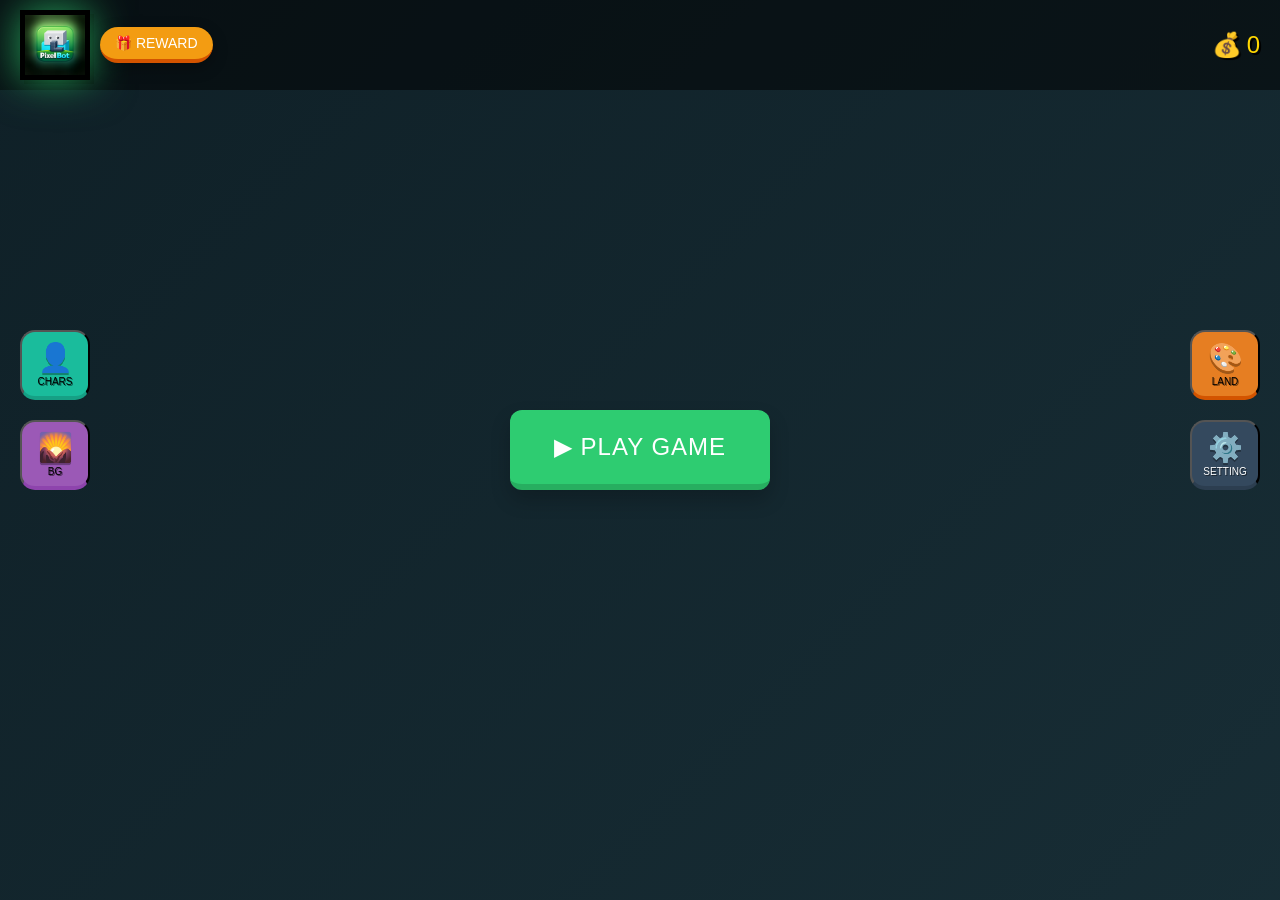
==== commit fe83a96c: "Add files via upload" ====
--- a/index.html
+++ b/index.html
@@ -36,7 +36,6 @@
       <span id="total-coins-display">0</span>
     </div>
     <button id="daily-reward-btn">🎁 <span class="reward-text">REWARD</span></button>
-    <button id="watch-ad-btn">📺 <span class="ad-text">GET 50</span></button>
   </div>
 
   <!-- Side Buttons Container -->
@@ -103,25 +102,6 @@
       <input type="range" id="music-volume-slider" min="0" max="1" step="0.1" value="0.5">
     </div>
     
-    <!-- Custom Sounds Section -->
-    <h3 class="hanger-title" style="margin-top: 20px;">CUSTOM SOUNDS (MP3/WAV)</h3>
-    <div class="setting-row">
-      <label>Jump:</label>
-      <input type="file" id="custom-jump" accept="audio/*">
-    </div>
-    <div class="setting-row">
-      <label>Game Over:</label>
-      <input type="file" id="custom-death" accept="audio/*">
-    </div>
-    <div class="setting-row">
-      <label>Coin:</label>
-      <input type="file" id="custom-coin" accept="audio/*">
-    </div>
-    <div class="setting-row">
-      <label>Music:</label>
-      <input type="file" id="custom-music" accept="audio/*">
-    </div>
-
     <!-- Edit Controls Button -->
     <button id="edit-controls-btn" style="margin-top: 15px; background-color: #8e44ad;">EDIT TOUCH CONTROLS</button>
 
@@ -140,16 +120,6 @@
     <button id="close-tutorial">CLOSE</button>
   </div>
 
-  <!-- Privacy Policy Screen -->
-  <div id="privacy-screen" class="hidden">
-    <h2>PRIVACY POLICY</h2>
-    <div class="privacy-content" style="text-align: left; margin-bottom: 20px; color: #ddd; font-size: 14px; line-height: 1.6;">
-        <p><strong>Data Collection:</strong> This game stores your progress (levels, high score, settings) locally on your device using LocalStorage.</p>
-        <p><strong>Third Parties:</strong> No personal data is collected, transmitted, or shared with third parties.</p>
-        <p><strong>Contact:</strong> This is a fan-made game. Enjoy!</p>
-    </div>
-    <button id="close-privacy-btn">CLOSE</button>
-  </div>
 </div>
 
 <!-- Internet Check Popup -->
@@ -238,7 +208,6 @@
 <div id="game-over-screen" class="hidden">
   <h1 id="game-over-title">GAME OVER</h1>
   <div class="game-over-buttons">
-    <button id="revive-btn">📺 REVIVE</button>
     <button id="skip-level-btn" class="hidden">⏭ SKIP LEVEL</button>
     <button id="home-btn">HOME</button>
     <button id="restart-btn">RESTART GAME</button>
--- a/style.css
+++ b/style.css
@@ -318,51 +318,6 @@
   transform: none;
   animation-delay: 0.4s;
   order: 0; /* Reset order */
-}
-
-#settings-icon-btn:hover {
-  transform: scale(1.05);
-}
-
-/* Watch Ad Button */
-#watch-ad-btn {
-  position: relative;
-  transform: none;
-  width: auto;
-  padding: 8px 15px;
-  font-size: 14px;
-  font-family: 'Arial Black', sans-serif;
-  text-transform: uppercase;
-  background: #e74c3c; /* Red */
-  color: white;
-  border: none;
-  border-radius: 20px;
-  border-bottom: 4px solid #c0392b;
-  cursor: pointer;
-  box-shadow: 0 5px 15px rgba(0,0,0,0.3);
-  transition: transform 0.2s;
-  margin: 0;
-  z-index: 105;
-  order: 3; /* Place next to Reward button */
-}
-
-#watch-ad-btn:hover {
-  transform: translateY(-2px);
-}
-
-#watch-ad-btn:active {
-  transform: translateY(4px);
-  border-bottom-width: 2px;
-  box-shadow: none;
-}
-
-/* Disabled State for Ad Button */
-#watch-ad-btn:disabled {
-  background: #7f8c8d;
-  border-bottom: 4px solid #95a5a6;
-  cursor: not-allowed;
-  transform: none;
-  box-shadow: none;
 }
 
 /* Session 2 Button */
@@ -631,13 +586,12 @@
 }
 
 .slider {
-  position: absoluteab
+  position: absolute;
 }
 
 input:checked + .slider {
   background-color: #2196F3;
 }
-
 input:focus + .slider {
   box-shadow: 0 0 1px #2196F3;
 }
@@ -1213,19 +1167,13 @@
   cursor: pointer;
   font-size: 18px;
 }
-/* Revive Button Style */
-#revive-btn {
-  background: #9b59b6; /* Purple */
-  border: 2px solid #8e44ad;
-}
-
 /* Skip Level Button Style */
 #skip-level-btn {
   background: #1abc9c; /* Teal */
   border: 2px solid #16a085;
 }
 
-#restart-btn:hover, #home-btn:hover, #next-level-btn:hover, #level-home-btn:hover, #revive-btn:hover, #skip-level-btn:hover {
+#restart-btn:hover, #home-btn:hover, #next-level-btn:hover, #level-home-btn:hover, #skip-level-btn:hover {
   transform: scale(1.05);
 }
 
@@ -1321,7 +1269,7 @@
   font-size: 24px;
   outline: none;
   cursor: pointer;
-  touch-action: manipulation;
+  touch-action: none; /* Fix: Prevent all browser gestures on buttons */
   -webkit-tap-highlight-color: transparent;
 }
 
@@ -1360,18 +1308,6 @@
     justify-content: center;
   }
   .reward-text {
-    display: none; /* Hide text on mobile */
-  }
-  #watch-ad-btn {
-    padding: 8px;
-    border-radius: 50%;
-    width: 40px;
-    height: 40px;
-    display: flex;
-    align-items: center;
-    justify-content: center;
-  }
-  .ad-text {
     display: none; /* Hide text on mobile */
   }
 }
@@ -1784,7 +1720,7 @@
 #confirm-yes-btn { background: #2ecc71; }
 #confirm-no-btn { background: #e74c3c; }
 
-.confirm-buttons {
+confirm-buttons {
   display: flex;
   gap: 20px;
 }
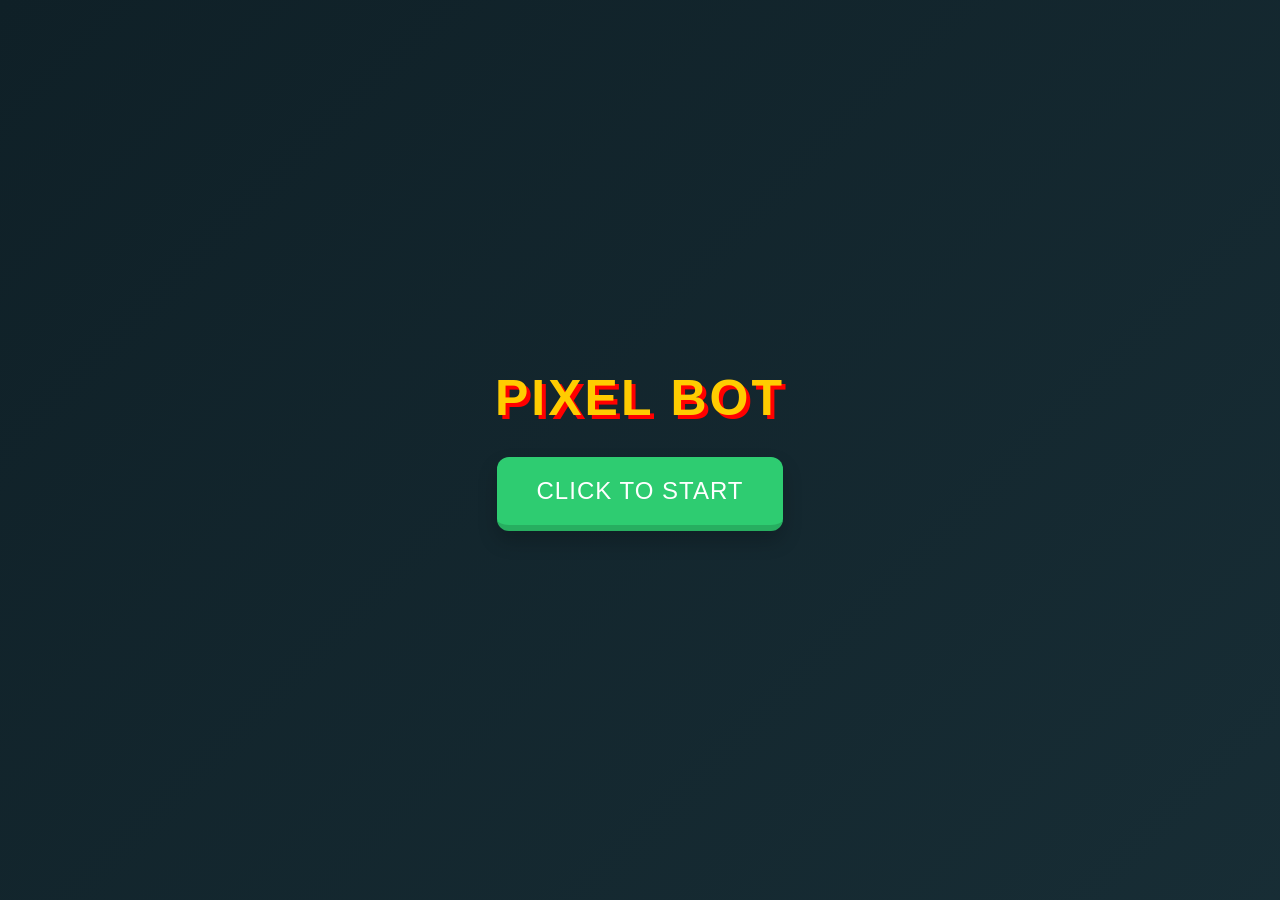
==== commit 80b99d58: "Add files via upload" ====
--- a/index.html
+++ b/index.html
@@ -17,6 +17,12 @@
    <div id="loading-bar-container">
      <div id="loading-bar"></div>
    </div>
+ </div>
+
+ <!-- Click to Start Screen (Sound Fix) -->
+ <div id="click-to-start-screen" class="hidden">
+   <h1 class="game-title" style="font-size: 50px;">Pixel Bot</h1>
+   <button id="real-start-btn">CLICK TO START</button>
  </div>
 
  <canvas id="game" width="800" height="400"></canvas>
--- a/style.css
+++ b/style.css
@@ -1509,6 +1509,48 @@
   100% { opacity: 1; }
 }
 
+/* Click to Start Screen (Sound Fix) */
+#click-to-start-screen {
+  position: absolute;
+  top: 0;
+  left: 0;
+  width: 100%;
+  height: 100%;
+  background: linear-gradient(135deg, #0f2027, #203a43, #2c5364);
+  background-size: 400% 400%;
+  animation: gradientBG 15s ease infinite;
+  display: flex;
+  flex-direction: column;
+  align-items: center;
+  justify-content: center;
+  z-index: 1500; /* Above game, below loading */
+  gap: 30px;
+  cursor: pointer;
+}
+
+#real-start-btn {
+  padding: 20px 40px;
+  font-size: 24px;
+  font-family: 'Arial Black', sans-serif;
+  text-transform: uppercase;
+  letter-spacing: 1px;
+  background: #2ecc71;
+  color: white;
+  border: none;
+  border-radius: 12px;
+  border-bottom: 6px solid #27ae60;
+  cursor: pointer;
+  box-shadow: 0 10px 20px rgba(0,0,0,0.2);
+  transition: transform 0.2s;
+  animation: slideInFromBottom 0.5s ease-out 0.5s backwards;
+}
+
+#real-start-btn:active {
+  transform: translateY(4px);
+  border-bottom-width: 2px;
+  box-shadow: none;
+}
+
 /* Privacy Screen Styling */
 #privacy-screen {
   position: absolute;
@@ -1723,4 +1765,26 @@
 confirm-buttons {
   display: flex;
   gap: 20px;
+}
+
+/* Orientation Warning */
+#orientation-warning {
+  display: none;
+  position: fixed;
+  top: 0;
+  left: 0;
+  width: 100%;
+  height: 100%;
+  background: #202028;
+  z-index: 9999;
+  flex-direction: column;
+  align-items: center;
+  justify-content: center;
+  color: white;
+}
+
+@media screen and (orientation: portrait) {
+  #orientation-warning {
+    display: flex;
+  }
 }
